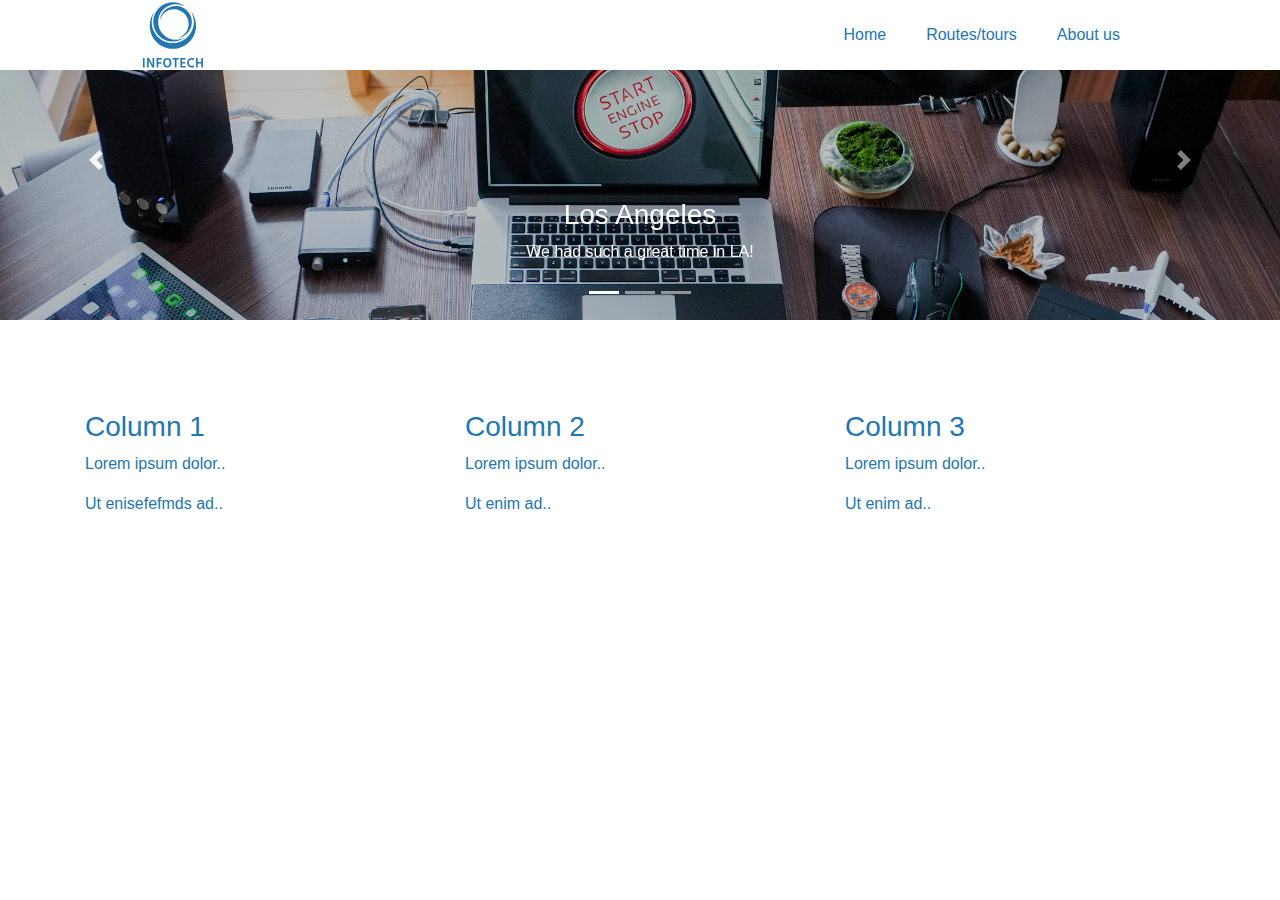
==== index.html @ 4b08c137 "first commit" ====
<!DOCTYPE html>
    <html lang="no">
        <head>
                <title>Hjem</title>
                <meta charset="utf-8">
                <meta name="viewport" content="width=device-width, initial-scale=1">
                <link rel="stylesheet" href="https://maxcdn.bootstrapcdn.com/bootstrap/4.0.0-beta.2/css/bootstrap.min.css">
                <script src="https://ajax.googleapis.com/ajax/libs/jquery/3.2.1/jquery.min.js"></script>
                <script src="https://cdnjs.cloudflare.com/ajax/libs/popper.js/1.12.6/umd/popper.min.js"></script>
                <script src="https://maxcdn.bootstrapcdn.com/bootstrap/4.0.0-beta.2/js/bootstrap.min.js"></script>
                <link rel="stylesheet" type="text/css" href="style/stylesheet.css"/>
        </head>
        <body>
        <section class="navigation">
          <div class="nav-container">
            <div class="brand">     
              <a href="#"><img src="image/graphics/MainLogo.svg" height="70" style="position:relative; left:-20px;" alt="Infotech logo"></a>
            </div>
            <nav>
              <div class="nav-mobile">
                <a id="nav-toggle" href="#!"><span></span></a>
              </div>
              <ul class="nav-list" >
                <li>
                  <a href="#.html">Home</a>
                </li>
                <li>
                  <a href="#.html">Routes/tours</a>
                    </li>
                <li>
                  <a href=#.html>About us</a>
                </li>
              </ul>
            </nav>
          </div>
        </section>
         <!-- SLIDESHOW STARTS HERE!! -->
                 <div id="demo" class="carousel slide" data-ride="carousel">

  <!-- Indicators -->
  <ul class="carousel-indicators">
    <li data-target="#demo" data-slide-to="0" class="active"></li>
    <li data-target="#demo" data-slide-to="1"></li>
    <li data-target="#demo" data-slide-to="2"></li>
  </ul>
  
  <!-- The slideshow -->
  <div class="carousel-inner">
    <div class="carousel-item active">
      <img src="image/picture/bannerPictureOne16to4_Black25%25.jpg" alt="Los Angeles">
  <div class="carousel-caption">
    <h3>Los Angeles</h3>
    <p>We had such a great time in LA!</p>
  </div>
    </div>
    <div class="carousel-item">
      <img src="image/picture/bannerPictureOne16to4_Black50%25.jpg" alt="Chicago">
  <div class="carousel-caption">
    <h3>Los Angeles</h3>
    <p>We had such a great time in LA!</p>
  </div>
    </div>
    <div class="carousel-item">
      <img src="image/picture/bannerPictureOne16to4_Blue50%25.jpg" alt="New York">
  <div class="carousel-caption">
    <h3>Los Angeles</h3>
    <p>We had such a great time in LA!</p>
  </div>
    </div>
  </div>
  
  <!-- Left and right controls -->
  <a class="carousel-control-prev" href="#demo" data-slide="prev">
    <span class="carousel-control-prev-icon"></span>
  </a>
  <a class="carousel-control-next" href="#demo" data-slide="next">
    <span class="carousel-control-next-icon"></span>
  </a>
</div>   
<!-- SLIDESHOW STOPS HERE!!! --> 
<div class="container" style="top:90px; position: relative;">
  <div class="row">
    <div class="col-xl-4 col-sm-6">
      <h3>Column 1</h3>
      <p>Lorem ipsum dolor..</p>
      <p>Ut enisefefmds ad..</p>
    </div>
    <div class="col-xl-4 col-sm-6">
      <h3>Column 2</h3>
      <p>Lorem ipsum dolor..</p>
      <p>Ut enim ad..</p>
    </div>    
    <div class="col-xl-4 col-sm-6">
      <h3>Column 3</h3> 
      <p>Lorem ipsum dolor..</p>
      <p>Ut enim ad..</p>
    </div>
  </div>
</div>
        
              <script>
              (function($) {
          $(function() {
            $('nav ul li > a:not(:only-child)').click(function(e) {
              $(this).siblings('.nav-dropdown').toggle();
              $('.nav-dropdown').not($(this).siblings()).hide();
              e.stopPropagation();
            });
            $('html').click(function() {
              $('.nav-dropdown').hide();
            });
          });
          document.querySelector('#nav-toggle').addEventListener('click', function() {
            this.classList.toggle('active');
          });
          $('#nav-toggle').click(function() {
            $('nav ul').toggle();
          });
              })(jQuery); </script>
              <script>
        //From this point and below is the automatic image slider
        function plusSlides(n) {
  showSlides(slideIndex += n);
}

function currentSlide(n) {
  showSlides(slideIndex = n);
}

var slideIndex = 0;
showSlides();

function showSlides() {
    var i;
    var slides = document.getElementsByClassName("mySlides");
    var dots = document.getElementsByClassName("dot");
    for (i = 0; i < slides.length; i++) {
       slides[i].style.display = "none";  
    }
    slideIndex++;
    if (slideIndex > slides.length) {slideIndex = 1}    
    for (i = 0; i < dots.length; i++) {
        dots[i].className = dots[i].className.replace(" active", "");
    }
    slides[slideIndex-1].style.display = "block";  
    dots[slideIndex-1].className += " active";
    setTimeout(showSlides, 10000); // Change image every 2 seconds
}
                  
                  
      </script>
        </body>
    </html>
---- style/stylesheet.css ----
*{
    margin: 0;
    border: 0;
    padding: 0;
}

  /* Make the image fully responsive */
  .carousel-inner img {
      width: 100%;
      height: 100%;
  }
body{
    color: #2276B2;
}
text-center{
    background-color: #FFF;
}
.navigation {
  height: 90    px;
  background: #FFFFFF;
  z-index: 1;
  position: fixed;
  width: 100%;
margin: 0;
}

.brand {
  position: relative;
  padding-left: 20px;
  float: left;
  text-transform: uppercase;
  font-size: 1.4em;
    margin: 0;
}
.brand a,
.brand a:visited {
  color: #2276B2;
  text-decoration: none;
}

.nav-container {
  max-width: 1000px;
  margin: 0 auto;
}

nav {
  float: right;
}
nav ul {
  list-style: none;
  margin: 0;
  padding: 0;
}
nav ul li {
  float: left;
  position: relative;
}
nav ul li a,
nav ul li a:visited {
  display: block;
  padding: 0 20px;
  line-height: 70px;
  background: #ffffff;
  color: #2276B2;
  text-decoration: none;
}
nav ul li a:hover,
nav ul li a:visited:hover {
  background: #ffffff;
  color: #1a1a1a;
}
nav ul li a:not(:only-child):after,
nav ul li a:visited:not(:only-child):after {
  padding-left: 4px;
  content: ' ▾';
}
nav ul li ul li {
  min-width: 190px;
}
nav ul li ul li a {
  padding: 15px;
  line-height: 20px;
}

.nav-dropdown {
  position: absolute;
  display: none;
  z-index: 1;
  box-shadow: 0 3px 12px rgba(0, 0, 0, 0.15);
}



.nav-dropdown-text {
    padding-top: 15px;
    height: 15px;
}

/* Mobile navigation */
.nav-mobile {
  display: none;
  position: absolute;
  top: 0;
  right: 0;
  background: transparent: ;
  height: 71px;
  width: 71px;
}

.banner{
    max-width: 100%;
    height: auto;
    margin: 0;
    padding: 0;
}

@media only screen and (max-width: 801px) {
  .nav-mobile {
    display: block;
  }

  nav {
    width: 100%;
    margin-top: -8px;
  }
  nav ul {
    display: none;
  }
  nav ul li {
    float: none;
  }
  nav ul li a {
    padding:10px;
    line-height: 2em;
  }
  nav ul li ul li a {
    padding-left: 50px;
  }
    
  .nav-dropdown {
    position: static;
  }

    .navigation{
        font-size: 4em;
    }  
    
    .nav-dropdown-text {
    padding-top: 30px;
    height: 30px;
}
    
    .banner{
        width:200% !important;
        overflow: hidden;
    }
    
    
    .feedImg img{
        width: 90% !important;
        margin: 50px 5% 0px 5%;
}
    
    .brand{
        font-size: 0.7em;
    }
    
    .Window{
        width: 90%;
        margin: 5px 5%
    }
    
    .tabell{
        left:0;
    }
    
    .feedImg h2, .feedImg p{
        width: 70%;
    }
    
    .fifty{
    width: 70%;
}
    .rightFooter{
        float: left;
    }
    
    .rightFooter{
        margin-left: 12.5%;
    }
    
    .ccontainerFooter{
        height: 750px;
    }
    
    .banner h1{
    font-size: 3em;
    width: 100%;
    color: #262626;
    margin: 0;
    }
    ul li a{
        font-size: 0.5em;
    }
    
    .about{
        
    font-size: 0.5em;
    }
    
}

@media screen and (min-width: 801px) {
  .nav-list {
    display: block !important;
  }
 
}#nav-toggle {
  position: absolute;
  left: 18px;
  top: 22px;
  cursor: pointer;
  padding: 10px 35px 16px 0px;
}
#nav-toggle span,
#nav-toggle span:before,
#nav-toggle span:after {
  cursor: pointer;
  border-radius: 1px;
  height: 5px;
  width: 35px;
  background: #2276B2;
  position: absolute;
  display: block;
  content: '';
  transition: all 300ms ease-in-out;
}
#nav-toggle span:before {
  top: -10px;
}
#nav-toggle span:after {
  bottom: -10px;
}
#nav-toggle.active span {
  background-color: transparent;
}
#nav-toggle.active span:before, #nav-toggle.active span:after {
  top: 0;
}
#nav-toggle.active span:before {
  transform: rotate(45deg);
}
#nav-toggle.active span:after {
  transform: rotate(-45deg);
}
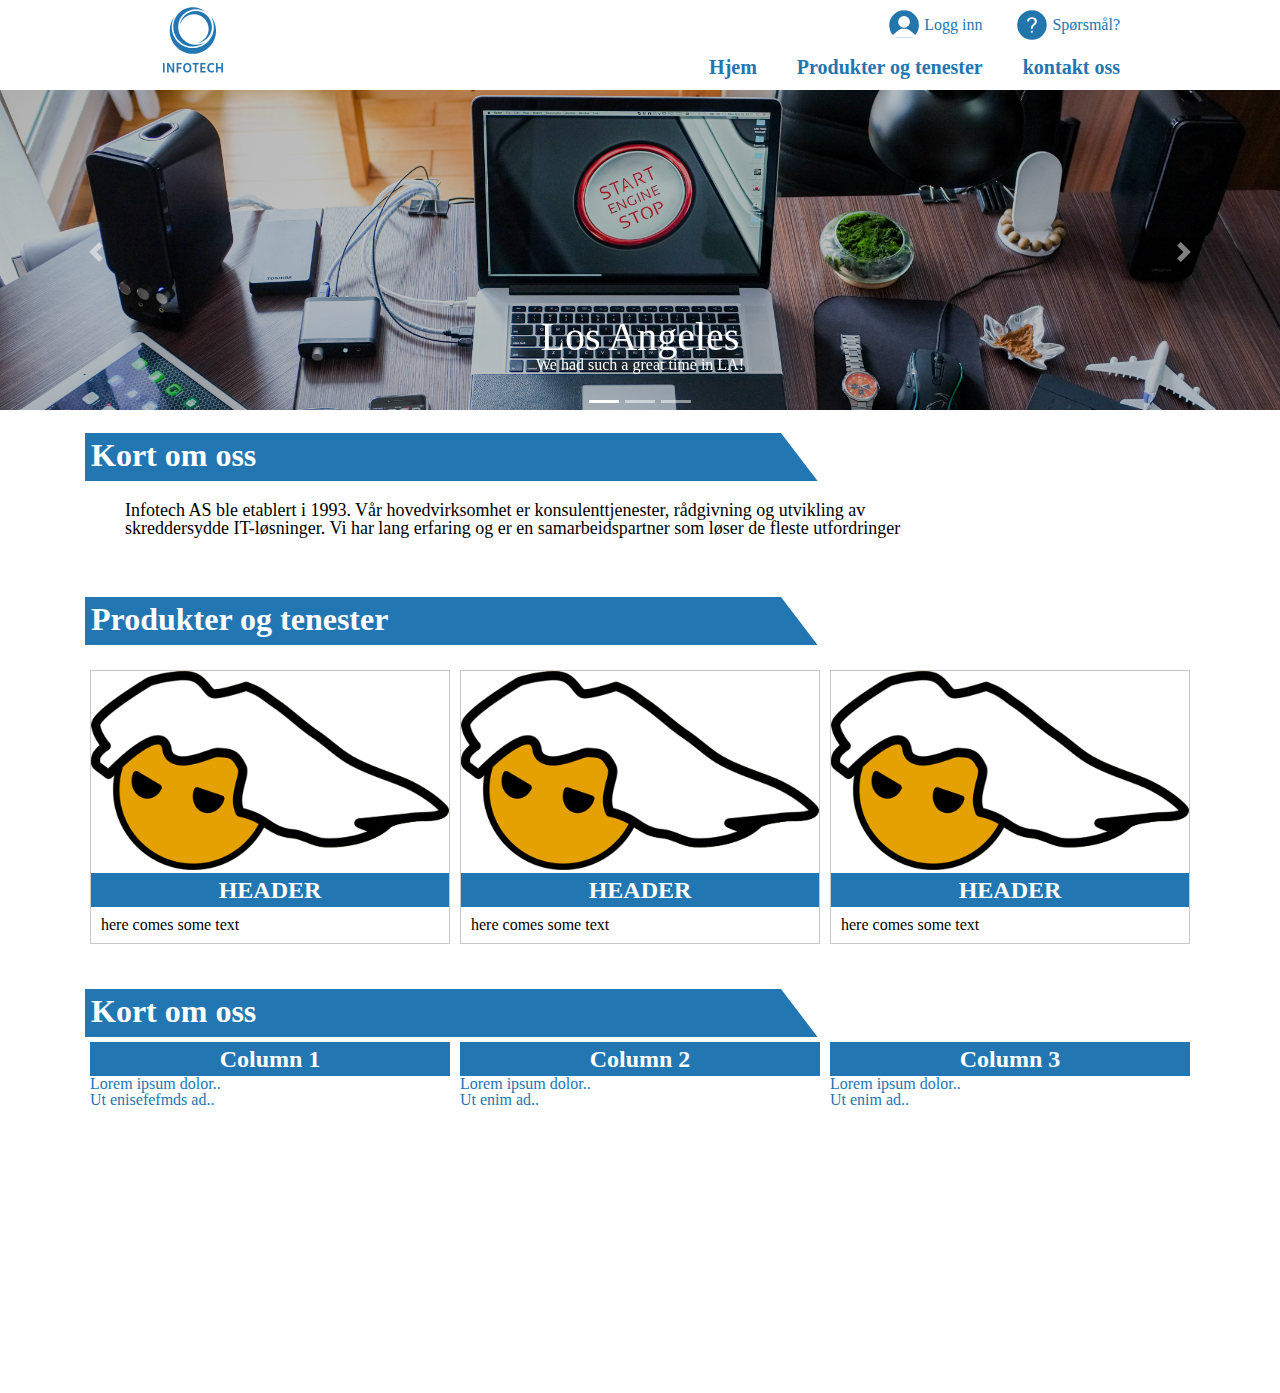
==== commit 59cabe66: "commit 29.11.2017, black color, added grid, new logo, new everything" ====
--- a/index.html
+++ b/index.html
@@ -1,153 +1,194 @@
 <!DOCTYPE html>
     <html lang="no">
         <head>
-                <title>Hjem</title>
-                <meta charset="utf-8">
-                <meta name="viewport" content="width=device-width, initial-scale=1">
-                <link rel="stylesheet" href="https://maxcdn.bootstrapcdn.com/bootstrap/4.0.0-beta.2/css/bootstrap.min.css">
-                <script src="https://ajax.googleapis.com/ajax/libs/jquery/3.2.1/jquery.min.js"></script>
-                <script src="https://cdnjs.cloudflare.com/ajax/libs/popper.js/1.12.6/umd/popper.min.js"></script>
-                <script src="https://maxcdn.bootstrapcdn.com/bootstrap/4.0.0-beta.2/js/bootstrap.min.js"></script>
-                <link rel="stylesheet" type="text/css" href="style/stylesheet.css"/>
+            <title>Hjem</title>
+            <meta charset="utf-8">
+            <meta name="viewport" content="width=device-width, initial-scale=1">
+            <link rel="stylesheet" href="https://maxcdn.bootstrapcdn.com/bootstrap/4.0.0-beta.2/css/bootstrap.min.css">
+            <script src="https://ajax.googleapis.com/ajax/libs/jquery/3.2.1/jquery.min.js"></script>
+            <script src="https://cdnjs.cloudflare.com/ajax/libs/popper.js/1.12.6/umd/popper.min.js"></script>
+            <script src="https://maxcdn.bootstrapcdn.com/bootstrap/4.0.0-beta.2/js/bootstrap.min.js"></script>
+            <link rel="stylesheet" type="text/css" href="style/stylesheet.css"/>
         </head>
         <body>
-        <section class="navigation">
-          <div class="nav-container">
-            <div class="brand">     
-              <a href="#"><img src="image/graphics/MainLogo.svg" height="70" style="position:relative; left:-20px;" alt="Infotech logo"></a>
+            <section class="navigation">
+                <div class="nav-container">
+                    <div class="brand">     
+                        <a href="#"><img src="image/graphics/MainLogo.svg" height="70" style="position:relative; left:-20px;" alt="Infotech logo"></a>
+                    </div>
+                    <nav>
+                        <div class="nav-mobile">
+                            <a id="nav-toggle" href="#!"><span></span></a>
+                        </div>
+                        <ul class="nav-list" >
+                            <li>
+                                <a href="#.html"class="liIconBottom">Hjem</a>
+                            </li>
+                            <li>
+                                <a href="#.html"class="liIconBottom">Produkter og tenester</a>
+                            </li>
+                            <li>
+                                <a href="#.html"class="liIconBottom">kontakt oss</a>
+                            </li>
+                        </ul>
+                        <ul class="nav-list" >
+                            <li class="liIconTop">
+                                <a href="#.html"><img src="image/graphics/questionmarkIcon.svg" height="30" class="iconTop">Spørsmål?</a>
+                            </li>
+                            <li class="liIconTop">
+                                <a href="#.html"><img src="image/graphics/loginnIcon.svg" height="30" class="iconTop">Logg inn</a>
+                            </li>
+                        </ul>
+                    </nav>
+                </div>
+            </section>
+            <div class="whiteSpace"></div>
+            <!-- SLIDESHOW STARTS HERE!! -->
+            <div id="slides" class="carousel slide" data-ride="carousel">
+            <!-- Indicators -->
+                <ul class="carousel-indicators">
+                    <li data-target="#slides" data-slide-to="0" class="active"></li>
+                    <li data-target="#slides" data-slide-to="1"></li>
+                    <li data-target="#slides" data-slide-to="2"></li>
+                </ul>
+            <!-- The slideshow -->
+                <div class="carousel-inner">
+                    <div class="carousel-item active">
+                        <img src="image/picture/bannerPictureOne16to4_Black25%25.jpg" alt="Los Angeles">
+                        <div class="carousel-caption">
+                            <h1>Los Angeles</h1>
+                            <p>We had such a great time in LA!</p>
+                        </div>
+                    </div>
+                    <div class="carousel-item">
+                        <img src="image/picture/bannerPictureOne16to4_Black50%25.jpg" alt="Chicago">
+                        <div class="carousel-caption">
+                            <h1>Los Angeles</h1>
+                            <p>We had such a great time in LA!</p>
+                        </div>
+                    </div>
+                    <div class="carousel-item">
+                        <img src="image/picture/bannerPictureOne16to4_Blue50%25.jpg" alt="New York">
+                        <div class="carousel-caption">
+                            <h1>Los Angeles</h1>
+                            <p>We had such a great time in LA!</p>
+                        </div>
+                    </div>
+                </div>
+                <!-- Left and right controls -->
+                <a class="carousel-control-prev" href="#slides" data-slide="prev">
+                    <span class="carousel-control-prev-icon"></span>
+                </a>
+                <a class="carousel-control-next" href="#slides" data-slide="next">
+                    <span class="carousel-control-next-icon"></span>
+                </a>
+            </div>   
+            <!-- SLIDESHOW STOPS HERE!!! --> 
+            <div class="container">
+                <div class="headerLine">
+                    <h2>Kort om oss</h2>
+                </div>
+                <p class="about">Infotech AS ble etablert i 1993. Vår hovedvirksomhet er konsulenttjenester, rådgivning og utvikling av skreddersydde IT-løsninger. Vi har lang erfaring og er en samarbeidspartner som løser de fleste utfordringer</p>
+                <div class="headerLine">
+                    <h2>Produkter og tenester</h2>
+                </div>
+                <div class="row rowProdMainPage">
+                    <div class="col-xl-4 col-sm-6">
+                        <div class="col-sm-12 prodMainPage">
+                            <img class="productImgMainPage" src="image/graphics/PCMR%20VINYL%20MAYBE.png">
+                            <h3>HEADER</h3>
+                            <p class="productPMainPage">here comes some text</p>
+                        </div>
+                    </div>
+                    <div class="col-xl-4 col-sm-6 ">
+                        <div class="col-sm-12 prodMainPage">
+                            <img class="productImgMainPage" src="image/graphics/PCMR%20VINYL%20MAYBE.png">
+                            <h3>HEADER</h3>
+                            <p class="productPMainPage">here comes some text</p>
+                        </div>
+                    </div>
+                    <div class="col-xl-4 col-sm-6 ">
+                        <div class="col-sm-12 prodMainPage">
+                            <img class="productImgMainPage" src="image/graphics/PCMR%20VINYL%20MAYBE.png">
+                            <h3>HEADER</h3>
+                            <p class="productPMainPage">here comes some text</p>
+                        </div>
+                    </div>
+                </div>
+                <div class="headerLine">
+                    <h2>Kort om oss</h2>
+                </div>
+                <div class="row">
+                    <div class="col-xl-4 col-sm-6" style="position: relative; float: right">
+                        <h3>Column 1</h3>
+                        <p>Lorem ipsum dolor..</p>
+                        <p>Ut enisefefmds ad..</p>
+                    </div>
+                    <div class="col-xl-4 col-sm-6" style="position: relative; float: left;">
+                        <h3>Column 2</h3>
+                        <p>Lorem ipsum dolor..</p>
+                        <p>Ut enim ad..</p>
+                    </div>    
+                    <div class="col-xl-4 col-sm-6" style="position: relative; float: right;">
+                        <h3>Column 3</h3> 
+                        <p>Lorem ipsum dolor..</p>
+                        <p>Ut enim ad..</p>
+                    </div>
+                </div>
             </div>
-            <nav>
-              <div class="nav-mobile">
-                <a id="nav-toggle" href="#!"><span></span></a>
-              </div>
-              <ul class="nav-list" >
-                <li>
-                  <a href="#.html">Home</a>
-                </li>
-                <li>
-                  <a href="#.html">Routes/tours</a>
-                    </li>
-                <li>
-                  <a href=#.html>About us</a>
-                </li>
-              </ul>
-            </nav>
-          </div>
-        </section>
-         <!-- SLIDESHOW STARTS HERE!! -->
-                 <div id="demo" class="carousel slide" data-ride="carousel">
+            <div class="whiteSpace" style="height: 300px;"></div>
+            <script>
+                          (function($) {
+                      $(function() {
+                        $('nav ul li > a:not(:only-child)').click(function(e) {
+                          $(this).siblings('.nav-dropdown').toggle();
+                          $('.nav-dropdown').not($(this).siblings()).hide();
+                          e.stopPropagation();
+                        });
+                        $('html').click(function() {
+                          $('.nav-dropdown').hide();
+                        });
+                      });
+                      document.querySelector('#nav-toggle').addEventListener('click', function() {
+                        this.classList.toggle('active');
+                      });
+                      $('#nav-toggle').click(function() {
+                        $('nav ul').toggle();
+                      });
+                          })(jQuery); </script>
+                          <script>
+                    //From this point and below is the automatic image slider
+                    function plusSlides(n) {
+              showSlides(slideIndex += n);
+            }
 
-  <!-- Indicators -->
-  <ul class="carousel-indicators">
-    <li data-target="#demo" data-slide-to="0" class="active"></li>
-    <li data-target="#demo" data-slide-to="1"></li>
-    <li data-target="#demo" data-slide-to="2"></li>
-  </ul>
-  
-  <!-- The slideshow -->
-  <div class="carousel-inner">
-    <div class="carousel-item active">
-      <img src="image/picture/bannerPictureOne16to4_Black25%25.jpg" alt="Los Angeles">
-  <div class="carousel-caption">
-    <h3>Los Angeles</h3>
-    <p>We had such a great time in LA!</p>
-  </div>
-    </div>
-    <div class="carousel-item">
-      <img src="image/picture/bannerPictureOne16to4_Black50%25.jpg" alt="Chicago">
-  <div class="carousel-caption">
-    <h3>Los Angeles</h3>
-    <p>We had such a great time in LA!</p>
-  </div>
-    </div>
-    <div class="carousel-item">
-      <img src="image/picture/bannerPictureOne16to4_Blue50%25.jpg" alt="New York">
-  <div class="carousel-caption">
-    <h3>Los Angeles</h3>
-    <p>We had such a great time in LA!</p>
-  </div>
-    </div>
-  </div>
-  
-  <!-- Left and right controls -->
-  <a class="carousel-control-prev" href="#demo" data-slide="prev">
-    <span class="carousel-control-prev-icon"></span>
-  </a>
-  <a class="carousel-control-next" href="#demo" data-slide="next">
-    <span class="carousel-control-next-icon"></span>
-  </a>
-</div>   
-<!-- SLIDESHOW STOPS HERE!!! --> 
-<div class="container" style="top:90px; position: relative;">
-  <div class="row">
-    <div class="col-xl-4 col-sm-6">
-      <h3>Column 1</h3>
-      <p>Lorem ipsum dolor..</p>
-      <p>Ut enisefefmds ad..</p>
-    </div>
-    <div class="col-xl-4 col-sm-6">
-      <h3>Column 2</h3>
-      <p>Lorem ipsum dolor..</p>
-      <p>Ut enim ad..</p>
-    </div>    
-    <div class="col-xl-4 col-sm-6">
-      <h3>Column 3</h3> 
-      <p>Lorem ipsum dolor..</p>
-      <p>Ut enim ad..</p>
-    </div>
-  </div>
-</div>
-        
-              <script>
-              (function($) {
-          $(function() {
-            $('nav ul li > a:not(:only-child)').click(function(e) {
-              $(this).siblings('.nav-dropdown').toggle();
-              $('.nav-dropdown').not($(this).siblings()).hide();
-              e.stopPropagation();
-            });
-            $('html').click(function() {
-              $('.nav-dropdown').hide();
-            });
-          });
-          document.querySelector('#nav-toggle').addEventListener('click', function() {
-            this.classList.toggle('active');
-          });
-          $('#nav-toggle').click(function() {
-            $('nav ul').toggle();
-          });
-              })(jQuery); </script>
-              <script>
-        //From this point and below is the automatic image slider
-        function plusSlides(n) {
-  showSlides(slideIndex += n);
-}
+            function currentSlide(n) {
+              showSlides(slideIndex = n);
+            }
 
-function currentSlide(n) {
-  showSlides(slideIndex = n);
-}
+            var slideIndex = 0;
+            showSlides();
 
-var slideIndex = 0;
-showSlides();
+            function showSlides() {
+                var i;
+                var slides = document.getElementsByClassName("mySlides");
+                var dots = document.getElementsByClassName("dot");
+                for (i = 0; i < slides.length; i++) {
+                   slides[i].style.display = "none";  
+                }
+                slideIndex++;
+                if (slideIndex > slides.length) {slideIndex = 1}    
+                for (i = 0; i < dots.length; i++) {
+                    dots[i].className = dots[i].className.replace(" active", "");
+                }
+                slides[slideIndex-1].style.display = "block";  
+                dots[slideIndex-1].className += " active";
+                setTimeout(showSlides, 10000); // Change image every 2 seconds
+            }
 
-function showSlides() {
-    var i;
-    var slides = document.getElementsByClassName("mySlides");
-    var dots = document.getElementsByClassName("dot");
-    for (i = 0; i < slides.length; i++) {
-       slides[i].style.display = "none";  
-    }
-    slideIndex++;
-    if (slideIndex > slides.length) {slideIndex = 1}    
-    for (i = 0; i < dots.length; i++) {
-        dots[i].className = dots[i].className.replace(" active", "");
-    }
-    slides[slideIndex-1].style.display = "block";  
-    dots[slideIndex-1].className += " active";
-    setTimeout(showSlides, 10000); // Change image every 2 seconds
-}
-                  
-                  
-      </script>
+
+
+
+            </script>
         </body>
-    </html>+</html>--- a/style/stylesheet.css
+++ b/style/stylesheet.css
@@ -1,9 +1,127 @@
-*{
+html, body, div, span, applet, object, iframe,
+h1, h2, h3, h4, h5, h6, p, blockquote, pre,
+a, abbr, acronym, address, big, cite, code,
+del, dfn, em, img, ins, kbd, q, s, samp,
+small, strike, strong, sub, sup, tt, var,
+b, u, i, center,
+dl, dt, dd, ol, ul, li,
+fieldset, form, label, legend,
+table, caption, tbody, tfoot, thead, tr, th, td,
+article, aside, canvas, details, embed, 
+figure, figcaption, footer, header, hgroup, 
+menu, nav, output, ruby, section, summary,
+time, mark, audio, video {
+	margin: 0;
+	padding: 0;
+	border: 0;
+	font-size: 100%;
+	font: inherit;
+	vertical-align: baseline;
+}
+/* HTML5 display-role reset for older browsers */
+article, aside, details, figcaption, figure, 
+footer, header, hgroup, menu, nav, section {
+	display: block;
+}
+body {
+	line-height: 1;
+}
+ol, ul {
+	list-style: none;
+}
+blockquote, q {
+	quotes: none;
+}
+blockquote:before, blockquote:after,
+q:before, q:after {
+	content: '';
+	content: none;
+}
+table {
+	border-collapse: collapse;
+	border-spacing: 0;
+}
+  html {
+  box-sizing: border-box;
+}
+body{
+    font-family: Century gothic;
+}
+
+.col-xl-4{
+    padding: 5px;
+}
+
+.row{
     margin: 0;
-    border: 0;
-    padding: 0;
-}
-
+}
+
+.productImgMainPage{
+    width: 100%;
+}
+
+.container{
+    position: relative;
+    top:20px;
+}
+
+p.about{
+    margin: 20px 0px 60px 40px;
+    color:#000000;
+    width: 800px;
+    font-size: 18px;
+}
+
+p.productPMainPage{
+    margin: 10px;
+    color:#000000;
+}
+
+h1{
+    font-size: 40px;
+}
+h2{
+    position: relative;
+    font-size: 32px;
+    font-weight: bold;
+    padding: 6px;
+}
+h3{
+    position: relative;
+    font-size: 24px;
+    font-weight: bold;
+    text-align: center;
+    background-color: #2276B2;
+    display: block;
+    padding: 5px;
+    color:#FFFFFF;
+}
+
+.left{
+    float: left;
+}
+
+.right{
+    float: right;
+}
+
+.iconTop{
+    position: relative;
+    top:10px;
+    left:-5px;
+}
+
+.liIconTop{
+    float:right;
+    position: relative;
+    top: -45px;
+}
+.liIconBottom{
+    position: relative;
+    top: 45px;
+    font-weight: bold;
+    font-size: 20px;
+}
   /* Make the image fully responsive */
   .carousel-inner img {
       width: 100%;
@@ -16,7 +134,7 @@
     background-color: #FFF;
 }
 .navigation {
-  height: 90    px;
+  height: 90px;
   background: #FFFFFF;
   z-index: 1;
   position: fixed;
@@ -26,7 +144,8 @@
 
 .brand {
   position: relative;
-  padding-left: 20px;
+  padding-left: 40px;
+    padding-top: 5px;
   float: left;
   text-transform: uppercase;
   font-size: 1.4em;
@@ -59,7 +178,7 @@
 nav ul li a:visited {
   display: block;
   padding: 0 20px;
-  line-height: 70px;
+  line-height: 45px;
   background: #ffffff;
   color: #2276B2;
   text-decoration: none;
@@ -114,7 +233,30 @@
     padding: 0;
 }
 
-@media only screen and (max-width: 801px) {
+
+.whiteSpace{ 
+    height: 90px;
+}
+
+.headerLine {
+  max-width: 66%;
+  height: 48px;
+  color:#FFFFFF;
+  background: #2276B2;
+  -webkit-clip-path: polygon(0% 0%, 95% 0%, 100% 100%, 0% 100%);
+  clip-path: polygon(0% 0%, 95% 0%, 100% 100%, 0% 100%);
+}
+
+.prodMainPage{
+    border: solid 0.125px #C7C7C7;
+    padding: 0;
+}
+
+.rowProdMainPage{
+    margin: 20px 0 40px 0;
+}
+
+@media only screen and (max-width: 769px) {
   .nav-mobile {
     display: block;
   }
@@ -150,55 +292,7 @@
     height: 30px;
 }
     
-    .banner{
-        width:200% !important;
-        overflow: hidden;
-    }
-    
-    
-    .feedImg img{
-        width: 90% !important;
-        margin: 50px 5% 0px 5%;
-}
-    
-    .brand{
-        font-size: 0.7em;
-    }
-    
-    .Window{
-        width: 90%;
-        margin: 5px 5%
-    }
-    
-    .tabell{
-        left:0;
-    }
-    
-    .feedImg h2, .feedImg p{
-        width: 70%;
-    }
-    
-    .fifty{
-    width: 70%;
-}
-    .rightFooter{
-        float: left;
-    }
-    
-    .rightFooter{
-        margin-left: 12.5%;
-    }
-    
-    .ccontainerFooter{
-        height: 750px;
-    }
-    
-    .banner h1{
-    font-size: 3em;
-    width: 100%;
-    color: #262626;
-    margin: 0;
-    }
+    
     ul li a{
         font-size: 0.5em;
     }
@@ -208,27 +302,41 @@
     font-size: 0.5em;
     }
     
-}
-
-@media screen and (min-width: 801px) {
+    .navigation{
+        height: 70px;
+    }
+
+.liIconTop{
+    float:none;
+    position: relative;
+    top:0;
+}
+.liIconBottom{
+    position: relative;
+    top: 0;
+}
+}
+
+@media screen and (min-width: 769px) {
   .nav-list {
     display: block !important;
   }
  
-}#nav-toggle {
+}
+#nav-toggle {
   position: absolute;
-  left: 18px;
-  top: 22px;
+  left: 0px;
+  top: 20px;
   cursor: pointer;
-  padding: 10px 35px 16px 0px;
+  padding: 20px 35px 26px 0px;
 }
 #nav-toggle span,
 #nav-toggle span:before,
 #nav-toggle span:after {
   cursor: pointer;
   border-radius: 1px;
-  height: 5px;
-  width: 35px;
+  height: 9px;
+  width: 50px;
   background: #2276B2;
   position: absolute;
   display: block;
@@ -236,10 +344,10 @@
   transition: all 300ms ease-in-out;
 }
 #nav-toggle span:before {
-  top: -10px;
+  top: -15px;
 }
 #nav-toggle span:after {
-  bottom: -10px;
+  bottom: -15px;
 }
 #nav-toggle.active span {
   background-color: transparent;
@@ -252,4 +360,4 @@
 }
 #nav-toggle.active span:after {
   transform: rotate(-45deg);
-}
+}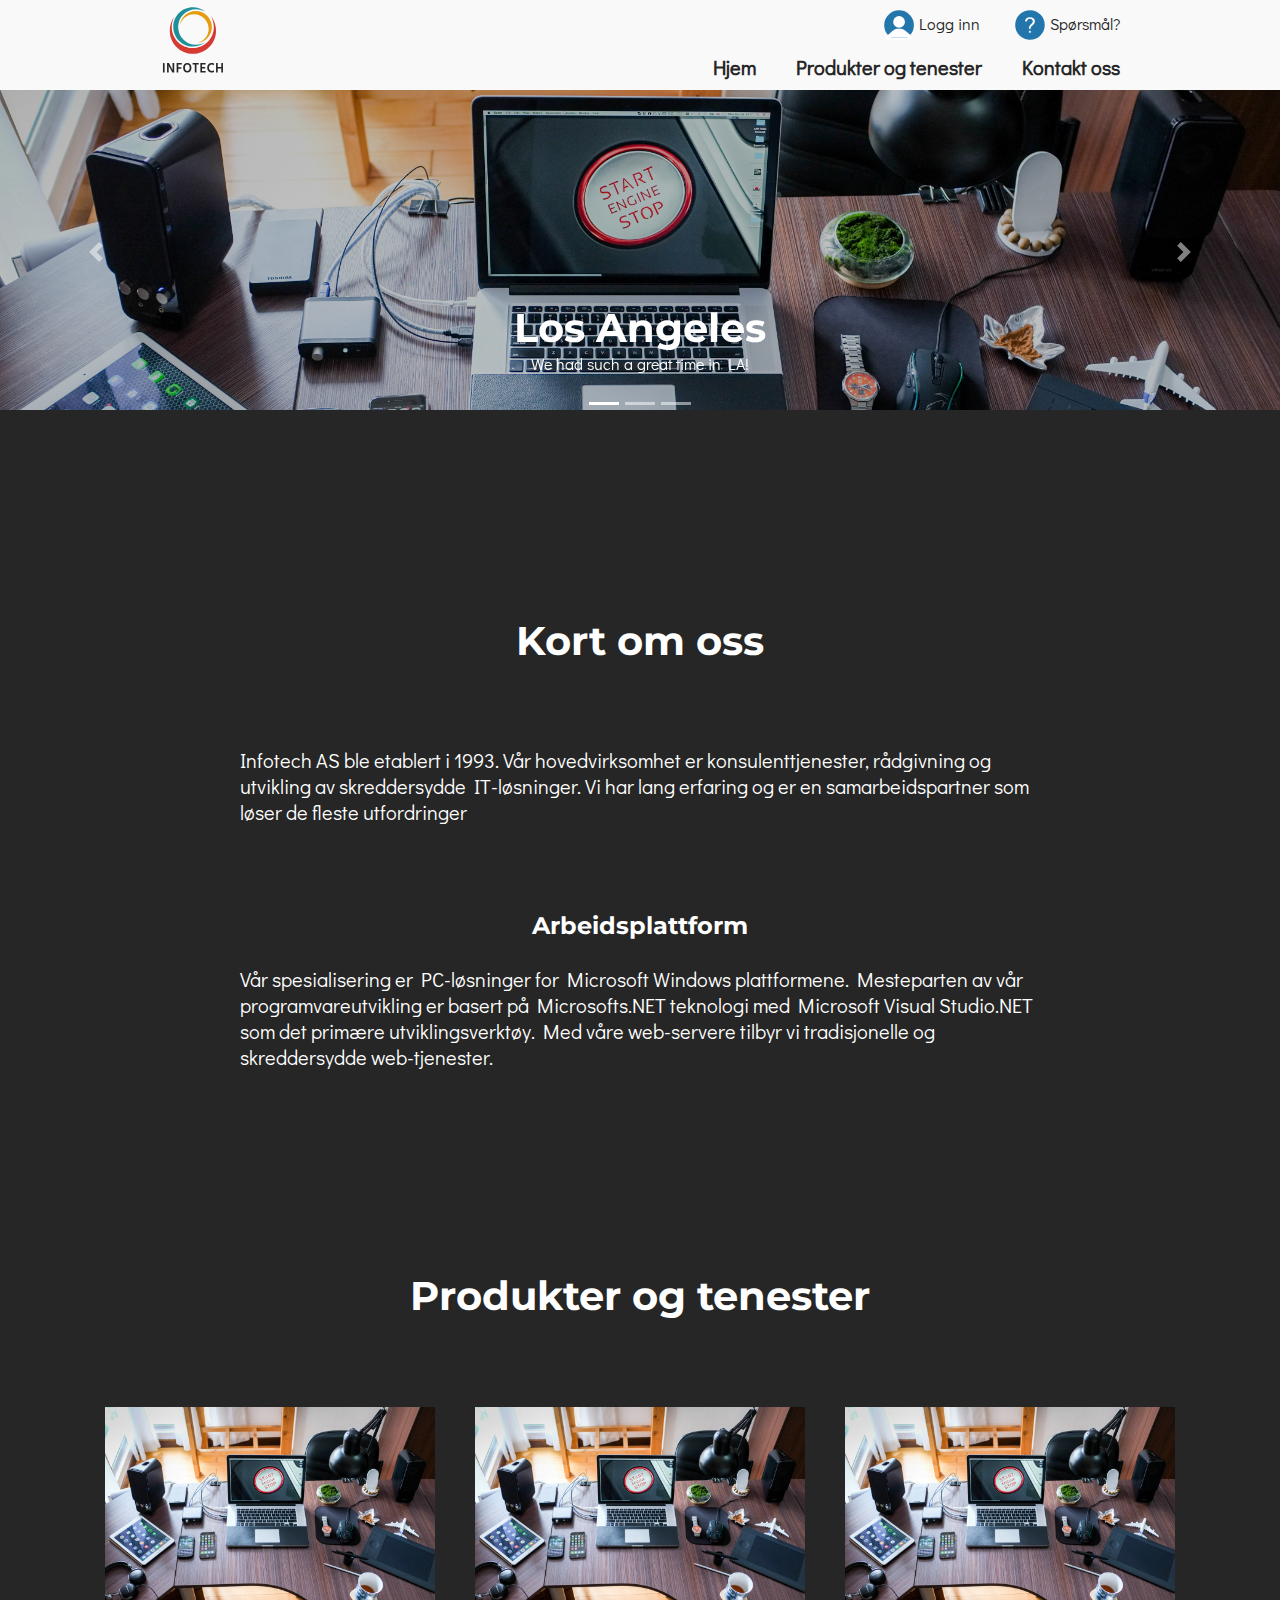
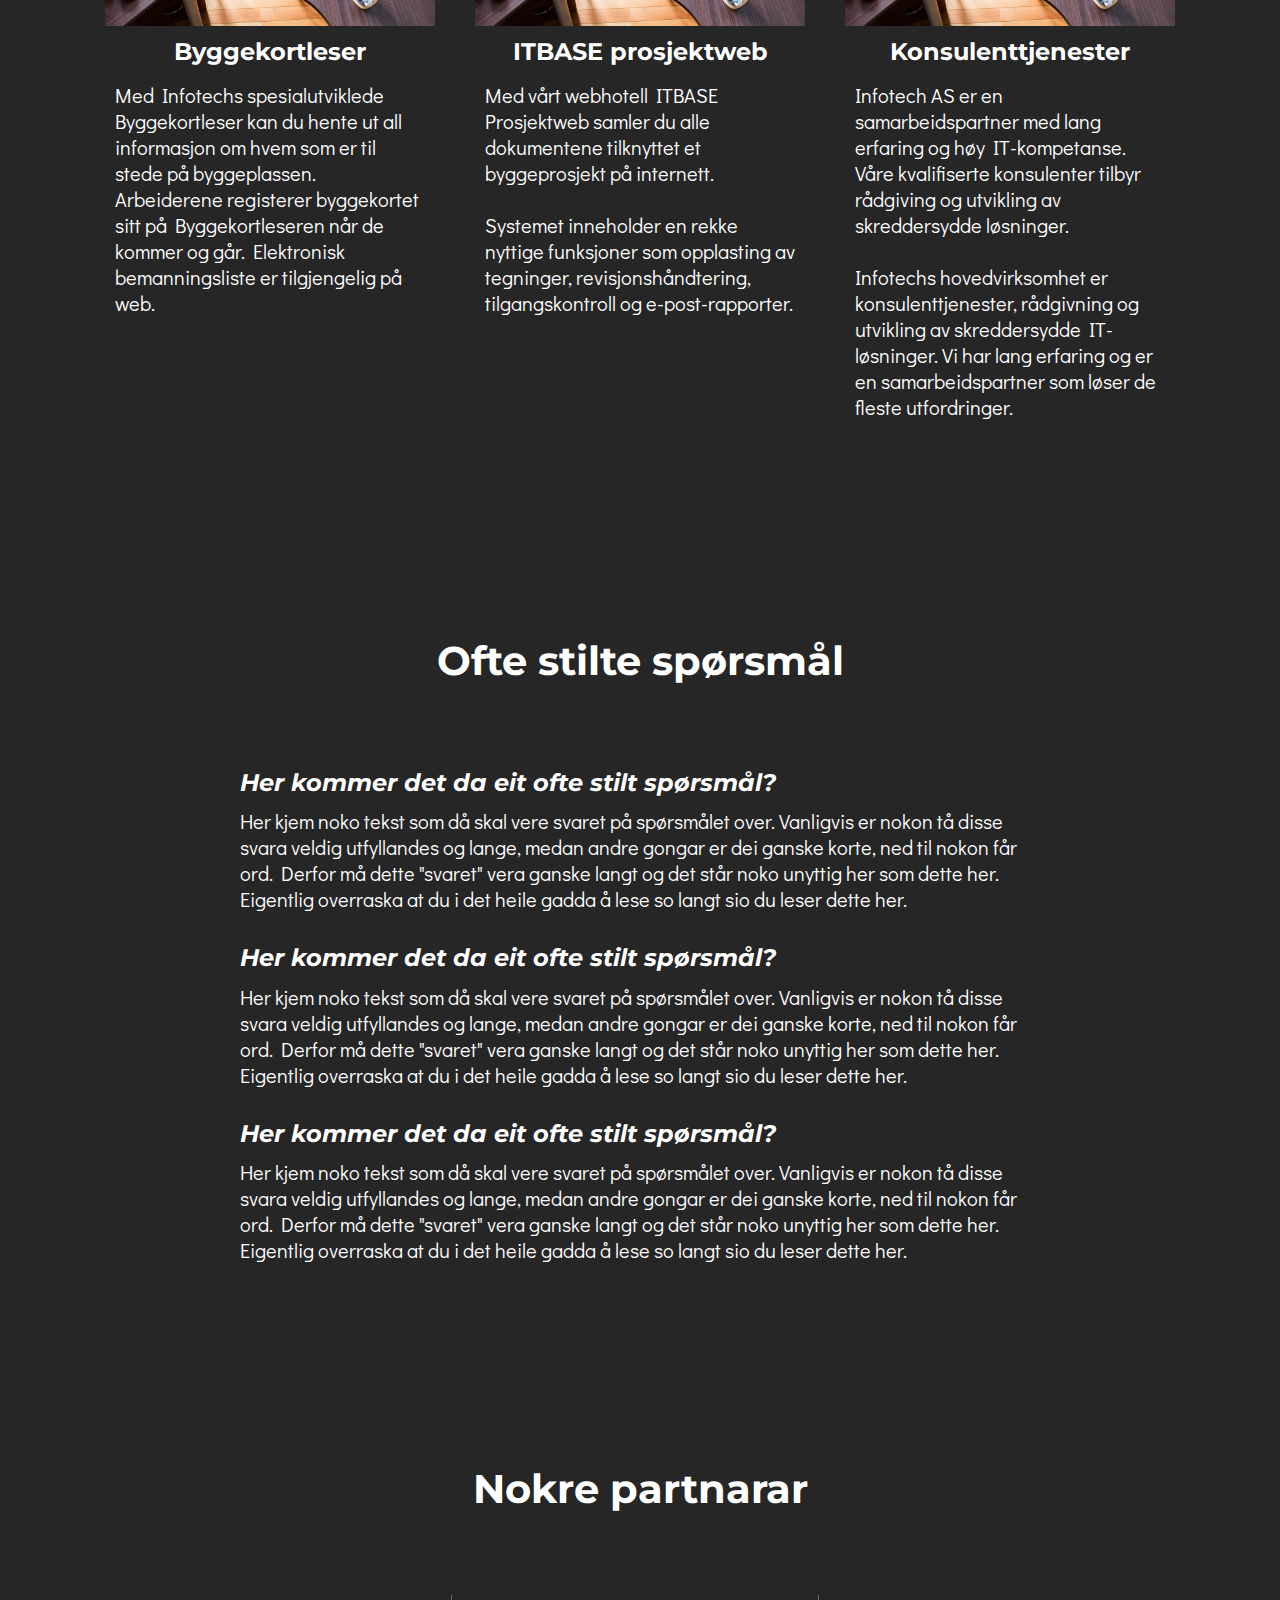
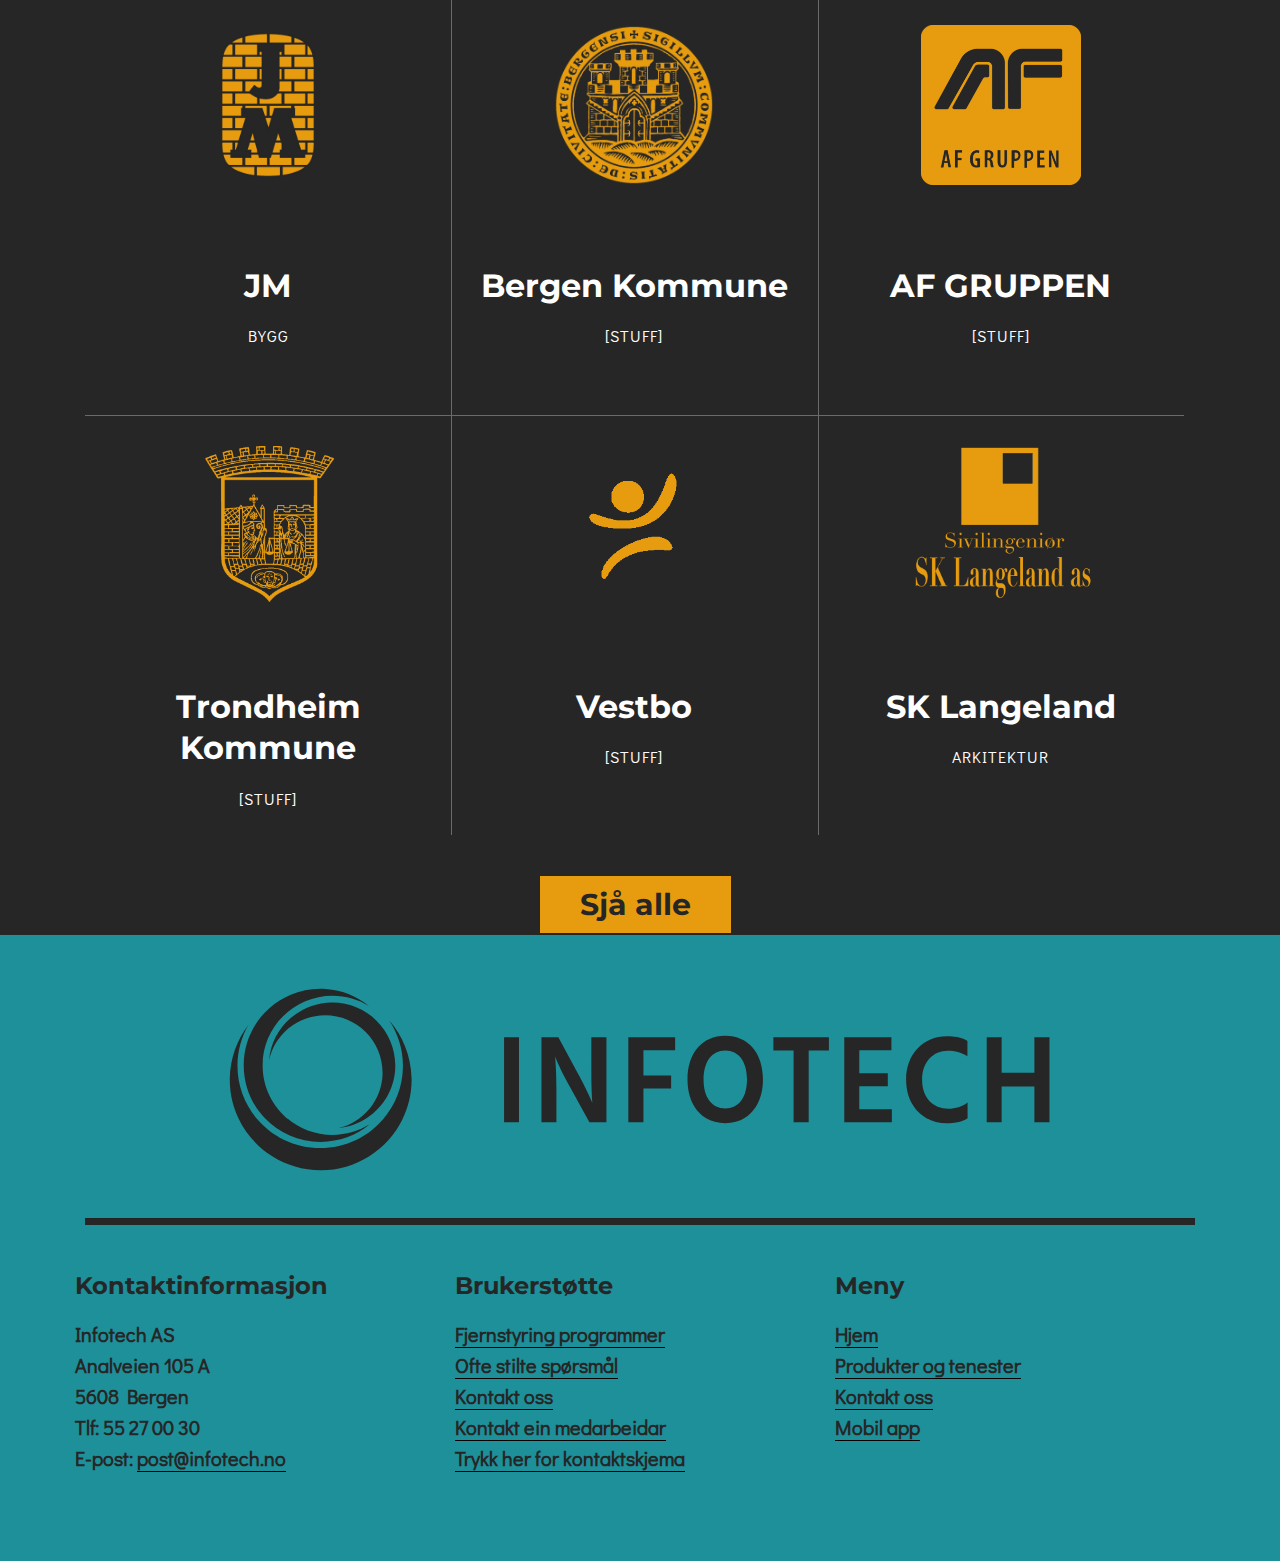
==== commit b2f298a7: "06.12.2017, added sub menu, content to multiple pages and much more" ====
--- a/index.html
+++ b/index.html
@@ -3,18 +3,20 @@
         <head>
             <title>Hjem</title>
             <meta charset="utf-8">
-            <meta name="viewport" content="width=device-width, initial-scale=1">
             <link rel="stylesheet" href="https://maxcdn.bootstrapcdn.com/bootstrap/4.0.0-beta.2/css/bootstrap.min.css">
             <script src="https://ajax.googleapis.com/ajax/libs/jquery/3.2.1/jquery.min.js"></script>
             <script src="https://cdnjs.cloudflare.com/ajax/libs/popper.js/1.12.6/umd/popper.min.js"></script>
             <script src="https://maxcdn.bootstrapcdn.com/bootstrap/4.0.0-beta.2/js/bootstrap.min.js"></script>
             <link rel="stylesheet" type="text/css" href="style/stylesheet.css"/>
+            <link href="https://fonts.googleapis.com/css?family=Montserrat:700" rel="stylesheet">
+            <link href="https://fonts.googleapis.com/css?family=Didact+Gothic" rel="stylesheet">  
+            <meta name="viewport" content="width=device-width, initial-scale=1, maximum-scale=1">
         </head>
         <body>
             <section class="navigation">
                 <div class="nav-container">
                     <div class="brand">     
-                        <a href="#"><img src="image/graphics/MainLogo.svg" height="70" style="position:relative; left:-20px;" alt="Infotech logo"></a>
+                        <a href="index.html"><img src="image/graphics/MainLogov2.svg" height="70" style="position:relative; left:-20px;" alt="Infotech logo"></a>
                     </div>
                     <nav>
                         <div class="nav-mobile">
@@ -22,21 +24,21 @@
                         </div>
                         <ul class="nav-list" >
                             <li>
-                                <a href="#.html"class="liIconBottom">Hjem</a>
+                                <a href="index.html"class="liIconBottom">Hjem</a>
                             </li>
                             <li>
-                                <a href="#.html"class="liIconBottom">Produkter og tenester</a>
+                                <a href="Produkter/index.html" class="liIconBottom">Produkter og tenester</a>
                             </li>
                             <li>
-                                <a href="#.html"class="liIconBottom">kontakt oss</a>
+                                <a href="KontaktOss/index.html"class="liIconBottom">Kontakt oss</a>
                             </li>
                         </ul>
                         <ul class="nav-list" >
                             <li class="liIconTop">
-                                <a href="#.html"><img src="image/graphics/questionmarkIcon.svg" height="30" class="iconTop">Spørsmål?</a>
+                                <a href="FAQ/index.html"><img src="image/graphics/questionmarkIcon.svg" height="30" class="iconTop">Spørsmål?</a>
                             </li>
                             <li class="liIconTop">
-                                <a href="#.html"><img src="image/graphics/loginnIcon.svg" height="30" class="iconTop">Logg inn</a>
+                                <a href="#!"><img src="image/graphics/loginnIcon.svg" height="30" class="iconTop">Logg inn</a>
                             </li>
                         </ul>
                     </nav>
@@ -85,58 +87,163 @@
             </div>   
             <!-- SLIDESHOW STOPS HERE!!! --> 
             <div class="container">
-                <div class="headerLine">
-                    <h2>Kort om oss</h2>
-                </div>
-                <p class="about">Infotech AS ble etablert i 1993. Vår hovedvirksomhet er konsulenttjenester, rådgivning og utvikling av skreddersydde IT-løsninger. Vi har lang erfaring og er en samarbeidspartner som løser de fleste utfordringer</p>
-                <div class="headerLine">
-                    <h2>Produkter og tenester</h2>
-                </div>
+                <h2>Kort om oss</h2>
+                <p class="about">Infotech AS ble etablert i 1993. Vår hovedvirksomhet er konsulenttjenester, rådgivning og utvikling av skreddersydde IT-løsninger. Vi har lang erfaring og er en samarbeidspartner som løser de fleste utfordringer</p>                
+                <h3>Arbeidsplattform</h3>
+                <p class="about">Vår spesialisering er PC-løsninger for Microsoft Windows plattformene. Mesteparten av vår programvareutvikling er basert på Microsofts.NET teknologi med Microsoft Visual Studio.NET som det primære utviklingsverktøy. Med våre web-servere tilbyr vi tradisjonelle og skreddersydde web-tjenester.</p>                
+                <h2>Produkter og tenester</h2>
                 <div class="row rowProdMainPage">
                     <div class="col-xl-4 col-sm-6">
-                        <div class="col-sm-12 prodMainPage">
-                            <img class="productImgMainPage" src="image/graphics/PCMR%20VINYL%20MAYBE.png">
-                            <h3>HEADER</h3>
-                            <p class="productPMainPage">here comes some text</p>
-                        </div>
+                        <a class="productA" href="Produkter/kortleser.html">
+                            <div class="col-sm-12 prodMainPage">
+                                <img class="productImgMainPage" src="image/picture/bannerPictureOne.jpeg">
+                                <h3>Byggekortleser</h3>
+                                <p class="productPMainPage">Med Infotechs spesialutviklede Byggekortleser kan du hente ut all informasjon om hvem som er til stede på byggeplassen. Arbeiderene registerer byggekortet sitt på Byggekortleseren når de kommer og går. Elektronisk bemanningsliste er tilgjengelig på web. </p>
+                            </div>
+                        </a>
                     </div>
                     <div class="col-xl-4 col-sm-6 ">
-                        <div class="col-sm-12 prodMainPage">
-                            <img class="productImgMainPage" src="image/graphics/PCMR%20VINYL%20MAYBE.png">
-                            <h3>HEADER</h3>
-                            <p class="productPMainPage">here comes some text</p>
-                        </div>
+                        <a class="productA" href="Produkter/itbase.html">
+                            <div class="col-sm-12 prodMainPage">
+                                <img class="productImgMainPage" src="image/picture/bannerPictureOne.jpeg">
+                                <h3>ITBASE prosjektweb</h3>
+                                <p class="productPMainPage">Med vårt webhotell ITBASE Prosjektweb samler du alle dokumentene tilknyttet et byggeprosjekt på internett.
+                                <br><br>
+                                Systemet inneholder en rekke nyttige funksjoner som opplasting av tegninger, revisjonshåndtering, tilgangskontroll og e-post-rapporter.
+                                </p>
+                            </div>
+                        </a>
                     </div>
                     <div class="col-xl-4 col-sm-6 ">
-                        <div class="col-sm-12 prodMainPage">
-                            <img class="productImgMainPage" src="image/graphics/PCMR%20VINYL%20MAYBE.png">
-                            <h3>HEADER</h3>
-                            <p class="productPMainPage">here comes some text</p>
-                        </div>
-                    </div>
-                </div>
-                <div class="headerLine">
-                    <h2>Kort om oss</h2>
-                </div>
-                <div class="row">
-                    <div class="col-xl-4 col-sm-6" style="position: relative; float: right">
-                        <h3>Column 1</h3>
-                        <p>Lorem ipsum dolor..</p>
-                        <p>Ut enisefefmds ad..</p>
-                    </div>
-                    <div class="col-xl-4 col-sm-6" style="position: relative; float: left;">
-                        <h3>Column 2</h3>
-                        <p>Lorem ipsum dolor..</p>
-                        <p>Ut enim ad..</p>
-                    </div>    
-                    <div class="col-xl-4 col-sm-6" style="position: relative; float: right;">
-                        <h3>Column 3</h3> 
-                        <p>Lorem ipsum dolor..</p>
-                        <p>Ut enim ad..</p>
-                    </div>
+                        <a class="productA" href="Produkter/konsulenttenester.html">
+                            <div class="col-sm-12 prodMainPage">
+                                <img class="productImgMainPage" src="image/picture/bannerPictureOne.jpeg">
+                                <h3>Konsulenttjenester</h3>
+                                <p class="productPMainPage">Infotech AS er en samarbeidspartner med lang erfaring og høy IT-kompetanse. Våre kvalifiserte konsulenter tilbyr rådgiving og utvikling av skreddersydde løsninger.
+                                <br><br>
+                                Infotechs hovedvirksomhet er konsulenttjenester, rådgivning og utvikling av skreddersydde IT-løsninger. Vi har lang erfaring og er en samarbeidspartner som løser de fleste utfordringer.
+                                </p>
+                            </div>
+                        </a>
+                    </div>
+                </div>
+                <h2>Ofte stilte spørsmål</h2>
+                <div class="FAQMainPage">
+                    <h3 class="FAQh3">Her kommer det da eit ofte stilt spørsmål?</h3>
+                    <p class="FAQp">Her kjem noko tekst som då skal vere svaret på spørsmålet over. Vanligvis er nokon tå disse svara veldig utfyllandes og lange, medan andre gongar er dei ganske korte, ned til nokon får ord. Derfor må dette "svaret" vera ganske langt og det står noko unyttig her som dette her. Eigentlig overraska at du i det heile gadda å lese so langt sio du leser dette her.</p>
+                </div><div class="FAQMainPage">
+                    <h3 class="FAQh3">Her kommer det da eit ofte stilt spørsmål?</h3>
+                    <p class="FAQp">Her kjem noko tekst som då skal vere svaret på spørsmålet over. Vanligvis er nokon tå disse svara veldig utfyllandes og lange, medan andre gongar er dei ganske korte, ned til nokon får ord. Derfor må dette "svaret" vera ganske langt og det står noko unyttig her som dette her. Eigentlig overraska at du i det heile gadda å lese so langt sio du leser dette her.</p>
+                </div><div class="FAQMainPage">
+                    <h3 class="FAQh3">Her kommer det da eit ofte stilt spørsmål?</h3>
+                    <p class="FAQp">Her kjem noko tekst som då skal vere svaret på spørsmålet over. Vanligvis er nokon tå disse svara veldig utfyllandes og lange, medan andre gongar er dei ganske korte, ned til nokon får ord. Derfor må dette "svaret" vera ganske langt og det står noko unyttig her som dette her. Eigentlig overraska at du i det heile gadda å lese so langt sio du leser dette her.</p>
+                </div>
+                <h2 class="partnerMainPageH2">Nokre partnarar</h2>
+                <ul class="cbp-ig-grid">
+                    <li>
+                        <a href="#!">
+				        <span class="cbp-ig-icon"><div class="div-img-grid"><img class="img-grid" src="image/logo_finished/JM_GUL.png"></div></span>
+                            <h3 class="cbp-ig-title">JM</h3>
+                            <span class="cbp-ig-category">Bygg</span>
+                        </a>
+                    </li>
+                    <li>
+                        <a href="#!">
+                            <span class="cbp-ig-icon"><div class="div-img-grid"><img class="img-grid" src="image/logo_finished/bergen_kommune_GUL.png"></div></span>
+                            <h3 class="cbp-ig-title">Bergen Kommune</h3>
+                            <span class="cbp-ig-category">[stuff]</span>
+                        </a>
+                    </li>
+                    <li>
+                        <a href="#!">
+                            <span class="cbp-ig-icon"><div class="div-img-grid"><img class="img-grid" src="image/logo_finished/AF_GRUPPEN_GUL.png"></div></span>
+                            <h3 class="cbp-ig-title">AF GRUPPEN</h3>
+                            <span class="cbp-ig-category">[stuff]</span>
+                        </a>
+                    </li>
+                    <li>
+                        <a href="#!">
+                            <span class="cbp-ig-icon"><div class="div-img-grid"><img class="img-grid" src="image/logo_finished/tronheim_kommune_GUL.png"></div></span>
+                            <h3 class="cbp-ig-title">Trondheim Kommune</h3>
+                            <span class="cbp-ig-category">[stuff]</span>
+                        </a>
+                    </li>
+                    <li>
+                        <a href="!#">
+                            <span class="cbp-ig-icon"><div class="div-img-grid"><img class="img-grid" src="image/logo_finished/Vestbo_GUL.png"></div></span>
+                            <h3 class="cbp-ig-title">Vestbo</h3>
+                            <span class="cbp-ig-category">[stuff]</span>
+                        </a>
+                    </li>
+                    <li>
+                        <a href="#!">
+                            <span class="cbp-ig-icon"><div class="div-img-grid"><img class="img-grid" src="image/logo_finished/SKLangeland_GUL.png"></div></span>
+                            <h3 class="cbp-ig-title">SK Langeland</h3>
+                            <span class="cbp-ig-category">Arkitektur</span>
+                        </a>
+                    </li>
+                </ul>
+                <div class="mainPageReferanceDiv">
+                    <a class="mainPageReferanceA" href="/KontaktOss/referansar.html">Sjå alle</a>
                 </div>
             </div>
-            <div class="whiteSpace" style="height: 300px;"></div>
+            <footer>
+                <div class="container">
+                    <img class="footerImg" src="image/graphics/MainLogoHorizontalv2Black.svg">
+                    <hr>
+                    <div class="row">
+                        <div class="col-xl-4 col-sm-6">
+                            <!-- <ul class="footerUl">
+                                <li class="liFooter"><h4>Kontaktinformasjon</h4></li>
+                                <li class="liFooter">Infotech AS</li>
+                                <li class="liFooter">Analveien 105 A</li>
+                                <li class="liFooter">5608 Bergen</li>
+                                <li class="liFooter">Tlf: 55 27 00 30</li>
+                                <li class="liFooter">E-post: <a class="footerA" href="#">post@infotech.no</a></li>
+                            </ul>
+                            <ul class="footerUl">
+                                <li class="liFooter"><h4>Brukerstøtte</h4></li>
+                                <li class="liFooter"><a class="footerA" href="#">Fjernstyring programmer</a></li>
+                                <li class="liFooter"><a class="footerA" href="#">Ofte stilte spørsmål</a></li>
+                                <li class="liFooter"><a class="footerA" href="#">Kontakt oss</a></li>
+                                <li class="liFooter"><a class="footerA" href="#">Kontakt ein medarbeidar</a></li>
+                                <li class="liFooter"><a class="footerA" href="#">Trykk her for kontaktskjema</a></li>
+                            </ul>
+                            <ul class="footerUl">
+                                <li class="liFooter"><h4>Meny</h4></li>
+                                <li class="liFooter"><a class="footerA" href="#">Hjem</a></li>
+                                <li class="liFooter"><a class="footerA" href="#">Produkter og tenester</a></li>
+                                <li class="liFooter"><a class="footerA" href="#">Kontakt oss</a></li>
+                            </ul> -->
+
+                            <h4>Kontaktinformasjon</h4>
+                            <p class="footerP">Infotech AS</p>
+                            <p class="footerP">Analveien 105 A</p>
+                            <p class="footerP">5608 Bergen</p>
+                            <p class="footerP">Tlf: 55 27 00 30</p>
+                            <p class="footerP">E-post: <a class="footerA" href="#">post@infotech.no</a></p>
+                        </div>
+                        <div class="col-xl-4 col-sm-6">
+                            <h4>Brukerstøtte</h4>
+                            <p class="footerP"><a class="footerA" href="#!">Fjernstyring programmer</a></p>
+                            <p class="footerP"><a class="footerA" href="#!">Ofte stilte spørsmål</a></p>
+                            <p class="footerP"><a class="footerA" href="#!">Kontakt oss</a></p>
+                            <p class="footerP"><a class="footerA" href="#!">Kontakt ein medarbeidar</a></p>
+                            <p class="footerP"><a class="footerA" href="#!">Trykk her for kontaktskjema</a></p>
+                        </div>
+                        <div class="col-xl-4 col-sm-6">
+                            <h4>Meny</h4>
+                            <p class="footerP"><a class="footerA" href="#">Hjem</a></p>
+                            <p class="footerP"><a class="footerA" href="#">Produkter og tenester</a></p>
+                            <p class="footerP"><a class="footerA" href="#">Kontakt oss</a></p>
+                            <p class="footerP"><a class="footerA" href="#">Mobil app</a></p>
+                            <p></p>
+                            <p></p>
+                        </div>
+                    </div>
+                </div>
+            </footer>
+            <!-- <div class="whiteSpace" style="height: 300px;"></div> -->
             <script>
                           (function($) {
                       $(function() {
@@ -156,39 +263,5 @@
                         $('nav ul').toggle();
                       });
                           })(jQuery); </script>
-                          <script>
-                    //From this point and below is the automatic image slider
-                    function plusSlides(n) {
-              showSlides(slideIndex += n);
-            }
-
-            function currentSlide(n) {
-              showSlides(slideIndex = n);
-            }
-
-            var slideIndex = 0;
-            showSlides();
-
-            function showSlides() {
-                var i;
-                var slides = document.getElementsByClassName("mySlides");
-                var dots = document.getElementsByClassName("dot");
-                for (i = 0; i < slides.length; i++) {
-                   slides[i].style.display = "none";  
-                }
-                slideIndex++;
-                if (slideIndex > slides.length) {slideIndex = 1}    
-                for (i = 0; i < dots.length; i++) {
-                    dots[i].className = dots[i].className.replace(" active", "");
-                }
-                slides[slideIndex-1].style.display = "block";  
-                dots[slideIndex-1].className += " active";
-                setTimeout(showSlides, 10000); // Change image every 2 seconds
-            }
-
-
-
-
-            </script>
         </body>
 </html>--- a/style/stylesheet.css
+++ b/style/stylesheet.css
@@ -23,6 +23,9 @@
 footer, header, hgroup, menu, nav, section {
 	display: block;
 }
+
+
+
 body {
 	line-height: 1;
 }
@@ -44,57 +47,173 @@
   html {
   box-sizing: border-box;
 }
+
+
 body{
-    font-family: Century gothic;
+    /** font-family: 'Open Sans', sans-serif; **/
+    font-family: 'Didact Gothic', sans-serif;
+    background: #262626;
+    line-height: 1.3;
+}
+
+.col-sm-12 p{
+    color:#FFFFFF;
 }
 
 .col-xl-4{
     padding: 5px;
 }
 
-.row{
-    margin: 0;
+
+
+
+
+footer{
+    background-color: #1D9099;
+    padding-bottom: 80px;
+}
+
+.footerImg{
+    margin: 50px 12.5% 20px 12.5%;
+    width: 75%;
+}
+
+footer hr { 
+    display: block;
+    height: 6px;
+    background-color: #262626;
+    width: 100%;
+    margin-left: 0;
+    margin-bottom: 20px;
+} 
+
+.productPageDiv{
+    padding: 60px 10px;
+}
+
+.productPageDivBorderTop{
+    
+    border-top: 1px solid #696B6A;
 }
 
 .productImgMainPage{
     width: 100%;
 }
 
-.container{
-    position: relative;
-    top:20px;
+.footerUl{
+    display: inline-block;
+    width: 33%;
+    vertical-align: top;
+    margin-bottom: 40px;
 }
 
 p.about{
-    margin: 20px 0px 60px 40px;
-    color:#000000;
-    width: 800px;
-    font-size: 18px;
+    color:#FFFFFF;
+    max-width: 800px;
+    margin: 20px auto 80px auto;
+    font-size: 20px;
+    font-weight: 200;
+    
+}
+
+
+#map {
+    height: 650px;
+    border-bottom: 3px solid #38414e;
+}
+
+.footerP{
+    
+    font-size: 20px;
+    margin: 5px 0;
+    font-weight: 700;
+}
+
+.footerA{
+    color: #1a1a1a;
+}
+
+.footerA:link{
+    color: #262626;
+    border-bottom: 1px solid black;
+    transition: 0.3s;
+}
+.footerA:visited{
+    color:#262626;
+}
+.footerA:hover{
+    padding-bottom: 1px;
+    color:#D53A33;
+    text-decoration: none;
+    border-bottom: 1px solid #E79C10;
+    opacity: 0.9;
 }
 
 p.productPMainPage{
     margin: 10px;
-    color:#000000;
+    color:#FFFFFF;
+    font-size: 20px;
+}
+
+p.kontaktOssInformasjonP{
+    color:#FFFFFF;
+    font-size: 28px;
+    width: 80%;
+    margin: 20px 10%;
+}
+
+h3.kontaktOssInformasjonH3{
+    font-size: 32px;
+    margin-top: 0;
+    padding-top:0;
+}
+
+.form-group, .radio{
+    color:#FFFFFF;
+    width: 80%;
+    margin-left:10%;
+    font-size: 24px;
 }
 
 h1{
+    font-family: 'Montserrat', sans-serif;
     font-size: 40px;
+    font-weight: bold;
 }
 h2{
+   font-family: 'Montserrat', sans-serif;
     position: relative;
-    font-size: 32px;
+    font-size: 40px;
     font-weight: bold;
-    padding: 6px;
+    color: #FFFFFF;
+    text-align: center;
+    margin-top: 200px;
+    margin-bottom: 80px;
+    max-width: 100%;
+    
+}
+
+h2.h2KontaktOss{
+    margin-top: 80px;
 }
 h3{
+    font-family: 'Montserrat', sans-serif;
     position: relative;
     font-size: 24px;
     font-weight: bold;
     text-align: center;
-    background-color: #2276B2;
     display: block;
     padding: 5px;
     color:#FFFFFF;
+}
+
+h4{
+    font-family: 'Montserrat', sans-serif;
+    color: #262626;
+    font-size: 24px;
+    font-weight: bold;
+    margin: 20px 0;
+    
 }
 
 .left{
@@ -128,14 +247,14 @@
       height: 100%;
   }
 body{
-    color: #2276B2;
+    color: #262626;
 }
 text-center{
     background-color: #FFF;
 }
 .navigation {
   height: 90px;
-  background: #FFFFFF;
+  background: #F9f9f9;
   z-index: 1;
   position: fixed;
   width: 100%;
@@ -153,13 +272,106 @@
 }
 .brand a,
 .brand a:visited {
-  color: #2276B2;
+  color: #262626;
   text-decoration: none;
 }
 
 .nav-container {
   max-width: 1000px;
   margin: 0 auto;
+}
+
+.container{
+    width: 100%;
+}
+
+.FAQMainPage{
+    max-width: 800px;
+    margin: 30px auto 10px auto;
+}
+
+h3.FAQh3{
+    text-align: left;
+    padding: 0;
+    margin: 20px 0 0 0;
+    font-style: italic;
+}
+
+p.FAQp{
+    font-size: 20px;
+    color:#FFFFFF;
+    margin: 10px 0 0 0;
+}
+
+/* portrait */
+.portrait{
+    
+    max-width: 1200px;
+    margin: 0 auto;
+    height: 300px;
+}
+
+.heigth300{
+    height: 300px;
+}
+
+.portraitContainer{
+}
+
+.h3Portrait{
+    font-size: 40px;
+}
+
+.textLeft{
+    text-align: left;
+}
+
+.textRight{
+    text-align: right;
+}
+
+p.pPortrait{
+    font-size: 20px;
+    color: #FFFFFF;
+    margin: 0 20px;
+}
+
+/* product */
+.productA:hover{
+    text-decoration: none;
+}
+
+.productP{
+    margin-top: 30px;
+    font-size: 20px;
+}
+
+.mainPageReferanceA{
+    font-family: 'Montserrat', sans-serif;
+    font-weight: bold;
+    font-size: 30px;
+    background-color: #E79C10;
+    padding: 10px 40px;
+    color: #262626;
+    
+}
+
+.mainPageReferanceA:hover{
+    color:#262626;
+    
+}
+
+.mainPageReferanceDiv{
+    width: 200px;
+    margin: 0 auto;
+    height: 50px;
+}
+
+.referanceMainPageH2{
+    font-size: 24px;
+    max-width: 70%;
+    margin: 50px 15%;
+    text-align: center;
 }
 
 nav {
@@ -179,13 +391,13 @@
   display: block;
   padding: 0 20px;
   line-height: 45px;
-  background: #ffffff;
-  color: #2276B2;
+  background: transparent;
+  color: #262626;
   text-decoration: none;
 }
 nav ul li a:hover,
 nav ul li a:visited:hover {
-  background: #ffffff;
+  background: transparent;
   color: #1a1a1a;
 }
 nav ul li a:not(:only-child):after,
@@ -226,35 +438,547 @@
   width: 71px;
 }
 
+/* sub menu */
+.sub-menu{
+    position: fixed;
+    background-color: #262626; 
+    width: 100%; 
+    top:90px;
+    z-index: 1;
+}
+
+.sub-menu ul{
+    max-width: 1200px;
+    margin: 0 auto;
+}
+.sub-menu ul li{
+    text-align: center;
+    width: 32.7%;
+    display: inline-block;
+    padding: 10px 0;
+}
+
+.sub-menu ul li a,
+.sub-menu ul li a:hover{
+    color: #f1f1f1;
+    font-family: 'Montserrat', sans-serif;
+}
+
+
 .banner{
     max-width: 100%;
     height: auto;
     margin: 0;
     padding: 0;
 }
-
+#cf {
+  position:relative;
+  height:300px;
+  width:300px;
+}
+
+#cf img {
+  position:absolute;
+  left:0;
+  -webkit-transition: opacity 0.6s ease-in-out;
+  -moz-transition: opacity 0.6s ease-in-out;
+  -o-transition: opacity 0.6s ease-in-out;
+  transition: opacity 0.6s ease-in-out;
+}
+
+#cf img.top:hover {
+  opacity:0;
+}
+
+.inline{
+    display: inline-block;
+}
+
+.medabeidarImg{
+    width: 100%;
+    height: 100%;
+    border-radius: 100%;
+}
 
 .whiteSpace{ 
     height: 90px;
 }
 
-.headerLine {
-  max-width: 66%;
-  height: 48px;
-  color:#FFFFFF;
-  background: #2276B2;
-  -webkit-clip-path: polygon(0% 0%, 95% 0%, 100% 100%, 0% 100%);
-  clip-path: polygon(0% 0%, 95% 0%, 100% 100%, 0% 100%);
-}
 
 .prodMainPage{
-    border: solid 0.125px #C7C7C7;
-    padding: 0;
+    /** border: solid 0.125px #a1a1a1;
+    padding: 0; **/
 }
 
 .rowProdMainPage{
     margin: 20px 0 40px 0;
 }
+
+/** about team **/
+
+.aboutTeamP{
+    color:#FFFFFF;
+    margin-top: 35px;
+    font-size: 20px;
+    max-width: 300px;
+}
+
+.aboutTeamH3{
+    text-align: left;
+}
+/**
+.aboutTeamOne{
+    position:relative;
+    left: -120px;
+}
+
+.aboutTeamTwo{
+    position:relative;
+    left: -45px;
+}
+
+.aboutTeamThree{
+    position:relative;
+    left:-27px;
+}
+
+.aboutTeamFour{
+    position:relative;
+    left: -35px;
+}
+
+.aboutTeamFive{
+    position:relative;
+    left: -55px;
+}
+
+**/
+/* General grid styles */
+.cbp-ig-grid {
+	list-style: none;
+	padding: 0 0 50px 0;
+	margin: 0;
+}
+
+/* Clear floats */
+.cbp-ig-grid:before, 
+.cbp-ig-grid:after { 
+	content: " "; 
+	display: table; 
+}
+
+.cbp-ig-grid:after { 
+	clear: both; 
+}
+
+/* grid item */
+.cbp-ig-grid li {
+	width: 33%;
+	float: left;
+	height: 420px;
+	text-align: center;
+	border-top: 1px solid #696B6A;
+}
+
+/* we are using a combination of borders and box shadows to control the grid lines */
+.cbp-ig-grid li:nth-child(-n+3){
+	border-top: none;
+}
+
+.cbp-ig-grid li:nth-child(3n-1),
+.cbp-ig-grid li:nth-child(3n-2) {
+	box-shadow: 1px 0 0 #696B6A;
+}
+
+/* anchor style */
+.cbp-ig-grid li > a {
+	display: block;
+	height: 100%;
+	-webkit-transition: background 0.2s;
+	-moz-transition: background 0.2s;
+	transition: background 0.2s;
+}
+
+/* the icon with pseudo class for icon font */
+.cbp-ig-icon {
+	padding: 30px 0 0 0;
+	display: block;
+	-webkit-transition: -webkit-transform 0.2s;
+	transition: -moz-transform 0.2s;
+	transition: transform 0.2s;
+}
+
+.cbp-ig-icon:before {
+	font-family: 'Montserrat';
+	font-size: 14em;
+	speak: none;
+	font-style: normal;
+	font-weight: normal;
+	font-variant: normal;
+	text-transform: none;
+	line-height: 1;
+	-webkit-font-smoothing: antialiased;
+}
+
+.div-img-grid{
+    width: 100%; 
+    height: 200px;
+}
+
+.img-grid{
+    max-width:80%; 
+    max-height: 80%;
+}
+
+/**
+.cbp-ig-icon-1:before {
+	content: "\e000";
+}
+
+.cbp-ig-icon-2:before {
+	content: "\e001";
+}
+
+.cbp-ig-icon-3:before {
+	content: "\e002";
+}
+
+.cbp-ig-icon-4:before {
+	content: "\e003";
+}
+
+.cbp-ig-icon-5:before {
+	content: "\e004";
+}
+
+.cbp-ig-icon-6:before {
+	content: "\e007";
+} **/
+
+/* title element */
+.cbp-ig-grid .cbp-ig-title {
+	margin: 20px 0 10px 0;
+	padding: 20px 0 0 0;
+	font-size: 2em;
+	position: relative;
+	-webkit-transition: -webkit-transform 0.2s;
+	-moz-transition: -moz-transform 0.2s;
+	transition: transform 0.2s;
+}
+
+
+
+.cbp-ig-grid .cbp-ig-category {
+	text-transform: uppercase;
+	display: inline-block;
+	font-size: 1em;
+	letter-spacing: 1px;
+	color: #fff;
+	-webkit-transform: translateY(10px);
+	-moz-transform: -moz-translateY(10px);
+	-ms-transform: -ms-translateY(10px);
+	transform: translateY(10px);
+	opacity: 1;
+	-webkit-transition: -webkit-transform 0.3s, opacity 0.2s;
+	-moz-transition: -moz-transform 0.3s, opacity 0.2s;
+	-webkit-transition: transform 0.3s, opacity 0.2s;
+}
+
+.cbp-ig-grid li:hover .cbp-ig-category,
+.touch .cbp-ig-grid li .cbp-ig-category {
+	opacity: 1;
+	-webkit-transform: translateY(0px);
+	-moz-transform: translateY(0px);
+	-ms-transform: translateY(0px);
+	transform: translateY(0px);
+}
+
+
+/* referansar */
+
+.cbp-ig-grid-referansar {
+	list-style: none;
+	padding: 0 0 50px 0;
+	margin: 0;
+}
+
+/* Clear floats */
+.cbp-ig-grid-referansar:before, 
+.cbp-ig-grid-referansar:after { 
+	content: " "; 
+	display: table; 
+}
+
+.cbp-ig-grid-referansar:after { 
+	clear: both; 
+}
+
+/* grid item */
+.cbp-ig-grid-referansar li {
+	width: 33%;
+	float: left;
+	height: 360px;
+	text-align: center;
+	border-top: 1px solid #696B6A;
+}
+
+/* we are using a combination of borders and box shadows to control the grid lines */
+.cbp-ig-grid-referansar li:nth-child(-n+3){
+	border-top: none;
+}
+
+.cbp-ig-grid-referansar li:nth-child(3n-1),
+.cbp-ig-grid-referansar li:nth-child(3n-2) {
+	box-shadow: 1px 0 0 #696B6A;
+}
+
+/* anchor style */
+.cbp-ig-grid-referansar li > a {
+	display: block;
+	height: 100%;
+	-webkit-transition: background 0.2s;
+	-moz-transition: background 0.2s;
+	transition: background 0.2s;
+}
+
+/* the icon with pseudo class for icon font */
+.cbp-ig-icon-referansar {
+	padding: 30px 0 0 0;
+	display: block;
+	-webkit-transition: -webkit-transform 0.2s;
+	transition: -moz-transform 0.2s;
+	transition: transform 0.2s;
+}
+
+.cbp-ig-icon-referansar:before {
+	font-family: 'Montserrat';
+	font-size: 14em;
+	speak: none;
+	font-style: normal;
+	font-weight: normal;
+	font-variant: normal;
+	text-transform: none;
+	line-height: 1;
+	-webkit-font-smoothing: antialiased;
+}
+
+.div-img-grid-referansar{
+    width: 100%; 
+    height: 200px;
+    padding: auto 0;
+}
+
+.img-grid-referansar{
+    max-width:80%; 
+    max-height: 80%;
+    margin-top: 10%;
+}
+
+/**
+.cbp-ig-icon-1:before {
+	content: "\e000";
+}
+
+.cbp-ig-icon-2:before {
+	content: "\e001";
+}
+
+.cbp-ig-icon-3:before {
+	content: "\e002";
+}
+
+.cbp-ig-icon-4:before {
+	content: "\e003";
+}
+
+.cbp-ig-icon-5:before {
+	content: "\e004";
+}
+
+.cbp-ig-icon-6:before {
+	content: "\e007";
+} **/
+
+/* title element */
+.cbp-ig-grid-referansar .cbp-ig-title-referansar {
+	margin: 20px 0 10px 0;
+	padding: 20px 0 0 0;
+	font-size: 1.5em;
+	position: relative;
+	-webkit-transition: -webkit-transform 0.2s;
+	-moz-transition: -moz-transform 0.2s;
+	transition: transform 0.2s;
+}
+
+
+
+.cbp-ig-grid-referansar .cbp-ig-category-referansar {
+	text-transform: uppercase;
+	display: inline-block;
+	font-size: 1em;
+	letter-spacing: 1px;
+	color: #fff;
+	-webkit-transform: translateY(10px);
+	-moz-transform: -moz-translateY(10px);
+	-ms-transform: -ms-translateY(10px);
+	transform: translateY(10px);
+	opacity: 1;
+	-webkit-transition: -webkit-transform 0.3s, opacity 0.2s;
+	-moz-transition: -moz-transform 0.3s, opacity 0.2s;
+	-webkit-transition: transform 0.3s, opacity 0.2s;
+}
+
+.cbp-ig-grid-referansar li:hover .cbp-ig-category-referansar,
+.touch .cbp-ig-grid-referansar li .cbp-ig-category-referansar {
+	opacity: 1;
+	-webkit-transform: translateY(0px);
+	-moz-transform: translateY(0px);
+	-ms-transform: translateY(0px);
+	transform: translateY(0px);
+}
+
+/* Hover styles */ /**
+
+.cbp-ig-grid li > a:hover {
+	background-color: transparent;
+}
+
+.cbp-ig-grid li > a:hover .cbp-ig-icon {
+	-webkit-transform: translateY(10px);
+	-moz-transform: translateY(10px);
+	-ms-transform: translateY(10px);
+	transform: translateY(10px);
+}
+
+.cbp-ig-grid li > a:hover .cbp-ig-icon:before,
+.cbp-ig-grid li > a:hover .cbp-ig-title {
+	color: #fff;
+}
+
+.cbp-ig-grid li > a:hover .cbp-ig-title {
+	-webkit-transform: translateY(-30px);
+	-moz-transform: translateY(-30px);
+	-ms-transform: translateY(-30px);
+	transform: translateY(-30px);
+}
+
+.cbp-ig-grid li > a:hover .cbp-ig-title:before {
+	background: #D53A33;
+	margin-top: 80px;
+} **/
+/*main page media querry grid*/
+
+@media screen and (max-width: 62.75em) {
+	.cbp-ig-grid li {
+		width: 50%;
+	}
+
+	/* reset the grid lines */
+	.cbp-ig-grid li:nth-child(-n+3){
+		border-top: 1px solid #ddd;
+	}
+
+	.cbp-ig-grid li:nth-child(3n-1),
+	.cbp-ig-grid li:nth-child(3n-2) {
+		box-shadow: none;
+	}
+
+	.cbp-ig-grid li:nth-child(-n+2){
+		border-top: none;
+	}
+
+	.cbp-ig-grid li:nth-child(2n-1) {
+		box-shadow: 1px 0 0 #ddd;
+	}
+}
+
+@media screen and (max-width: 41.6em) { 
+	.cbp-ig-grid li {
+		width: 100%;
+	}
+
+	.cbp-ig-grid li:nth-child(-n+2){
+		border-top: 1px solid #ddd;
+	}
+
+	.cbp-ig-grid li:nth-child(2n-1) {
+		box-shadow: none
+	}
+
+	.cbp-ig-grid li:first-child {
+		border-top: none;
+	}
+}
+
+@media screen and (max-width: 25em) { 
+	.cbp-ig-grid {
+		font-size: 80%;
+	}
+
+	.cbp-ig-grid .cbp-ig-category {
+		margin-top: 20px;
+	}
+}
+
+
+
+ 
+    /* referansar page media querry */
+    
+    @media screen and (max-width: 62.75em) {
+	.cbp-ig-grid-referansar li {
+		width: 50%;
+	}
+
+	/* reset the grid lines */
+	.cbp-ig-grid-referansar li:nth-child(-n+3){
+		border-top: 1px solid #ddd;
+	}
+
+	.cbp-ig-grid-referansar li:nth-child(3n-1),
+	.cbp-ig-grid-referansar li:nth-child(3n-2) {
+		box-shadow: none;
+	}
+
+	.cbp-ig-grid-referansar li:nth-child(-n+2){
+		border-top: none;
+	}
+
+	.cbp-ig-grid-referansar li:nth-child(2n-1) {
+		box-shadow: 1px 0 0 #ddd;
+	}
+}
+
+@media screen and (max-width: 41.6em) { 
+	.cbp-ig-grid-referansar li {
+		width: 100%;
+	}
+
+	.cbp-ig-grid-referansar li:nth-child(-n+2){
+		border-top: 1px solid #ddd;
+	}
+
+	.cbp-ig-grid-referansar li:nth-child(2n-1) {
+		box-shadow: none
+	}
+
+	.cbp-ig-grid-referansar li:first-child {
+		border-top: none;
+	}
+}
+
+@media screen and (max-width: 25em) { 
+	.cbp-ig-grid-referansar {
+		font-size: 80%;
+	}
+
+	.cbp-ig-grid-referansar .cbp-ig-category-referansar {
+		margin-top: 20px;
+	}
+}
+
+
+
 
 @media only screen and (max-width: 769px) {
   .nav-mobile {
@@ -305,6 +1029,14 @@
     .navigation{
         height: 70px;
     }
+    
+    .left{
+        float: none;
+    }
+
+    .right{
+        float: none;
+    }
 
 .liIconTop{
     float:none;
@@ -315,12 +1047,41 @@
     position: relative;
     top: 0;
 }
+    
+    .footerUl{
+        display: block;
+    }
+    
+    .portrait{
+    
+    max-width: 100%;
+    margin: 0 0;
+}
+    
+    
+    nav ul li a,
+nav ul li a:visited {
+  display: block;
+  padding: 0 20px;
+  line-height: 45px;
+  background: url(/image/graphics/transparentNav.png);
+  color: #262626;
+  text-decoration: none;
+}
+nav ul li a:hover,
+nav ul li a:visited:hover {
+  background: url(/image/graphics/transparentNav.png);
+  color: #1a1a1a;
+}
+
+    
 }
 
 @media screen and (min-width: 769px) {
   .nav-list {
     display: block !important;
   }
+    
  
 }
 #nav-toggle {
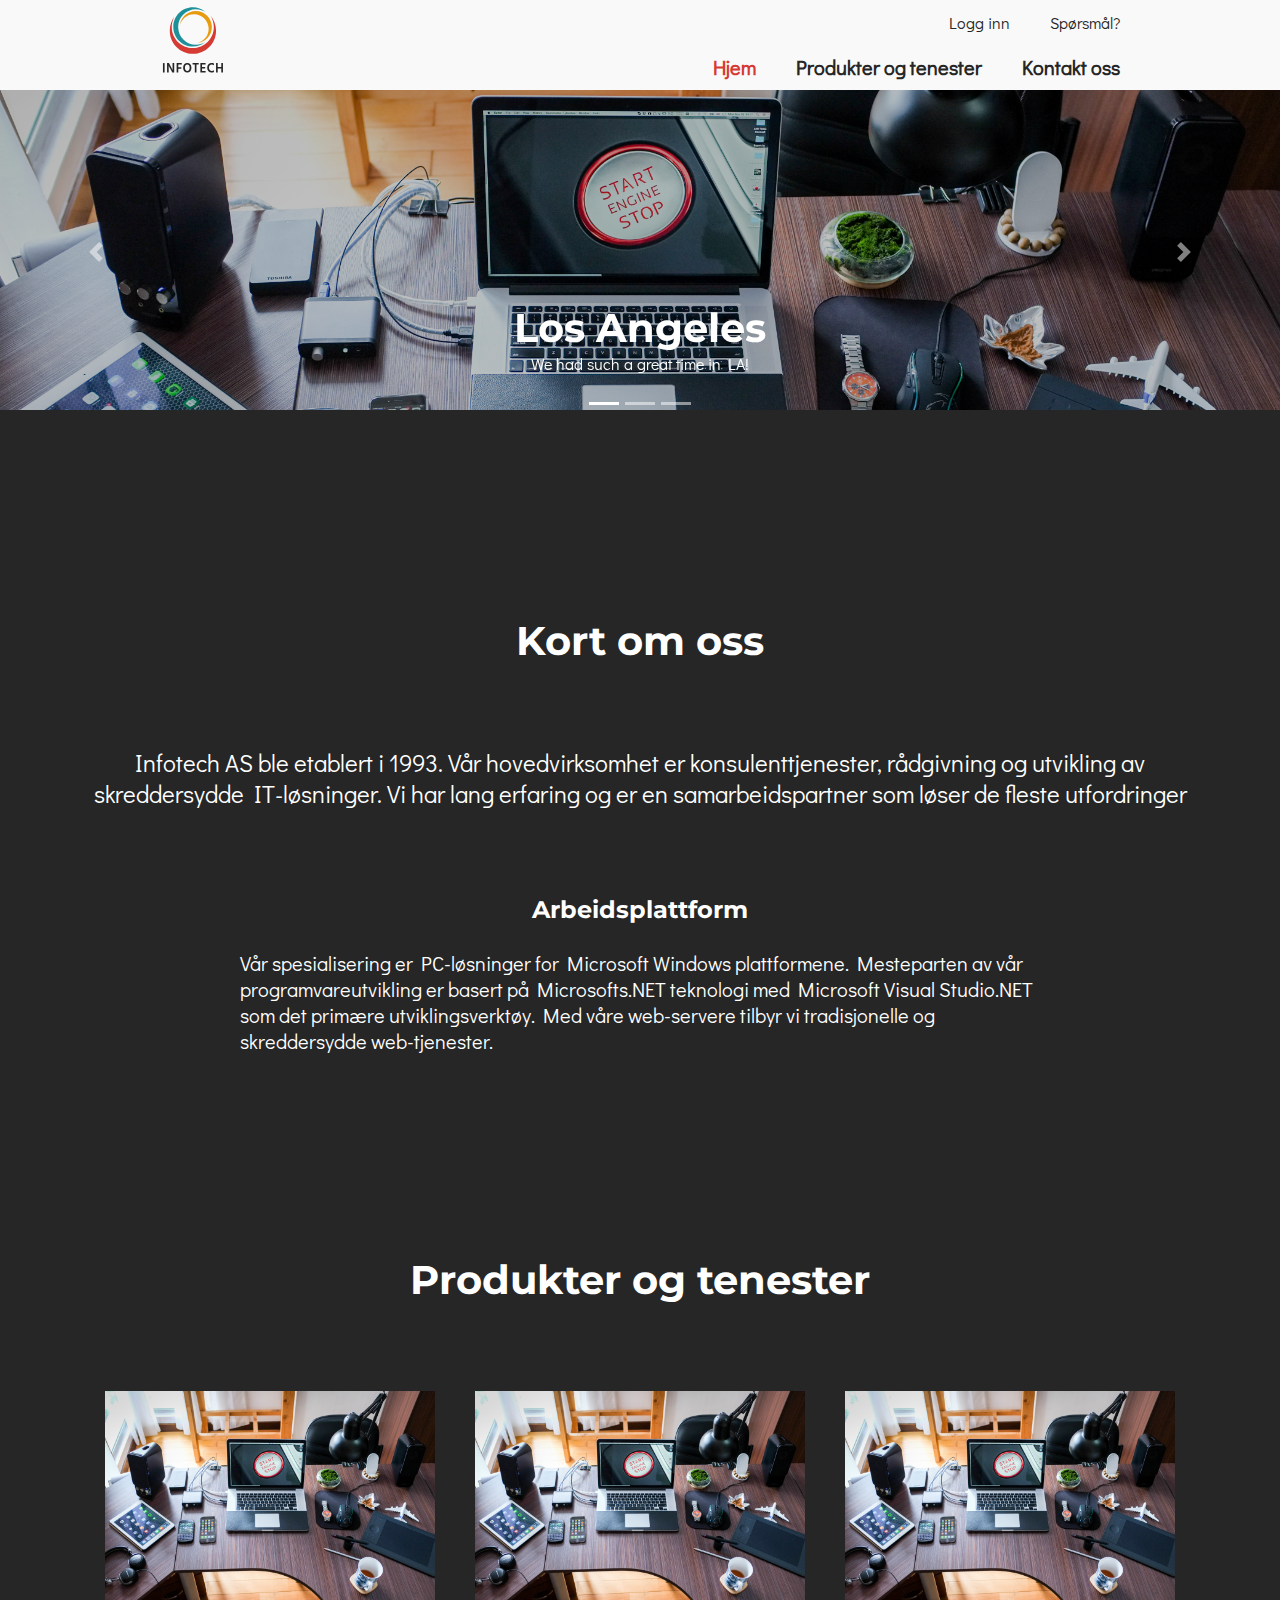
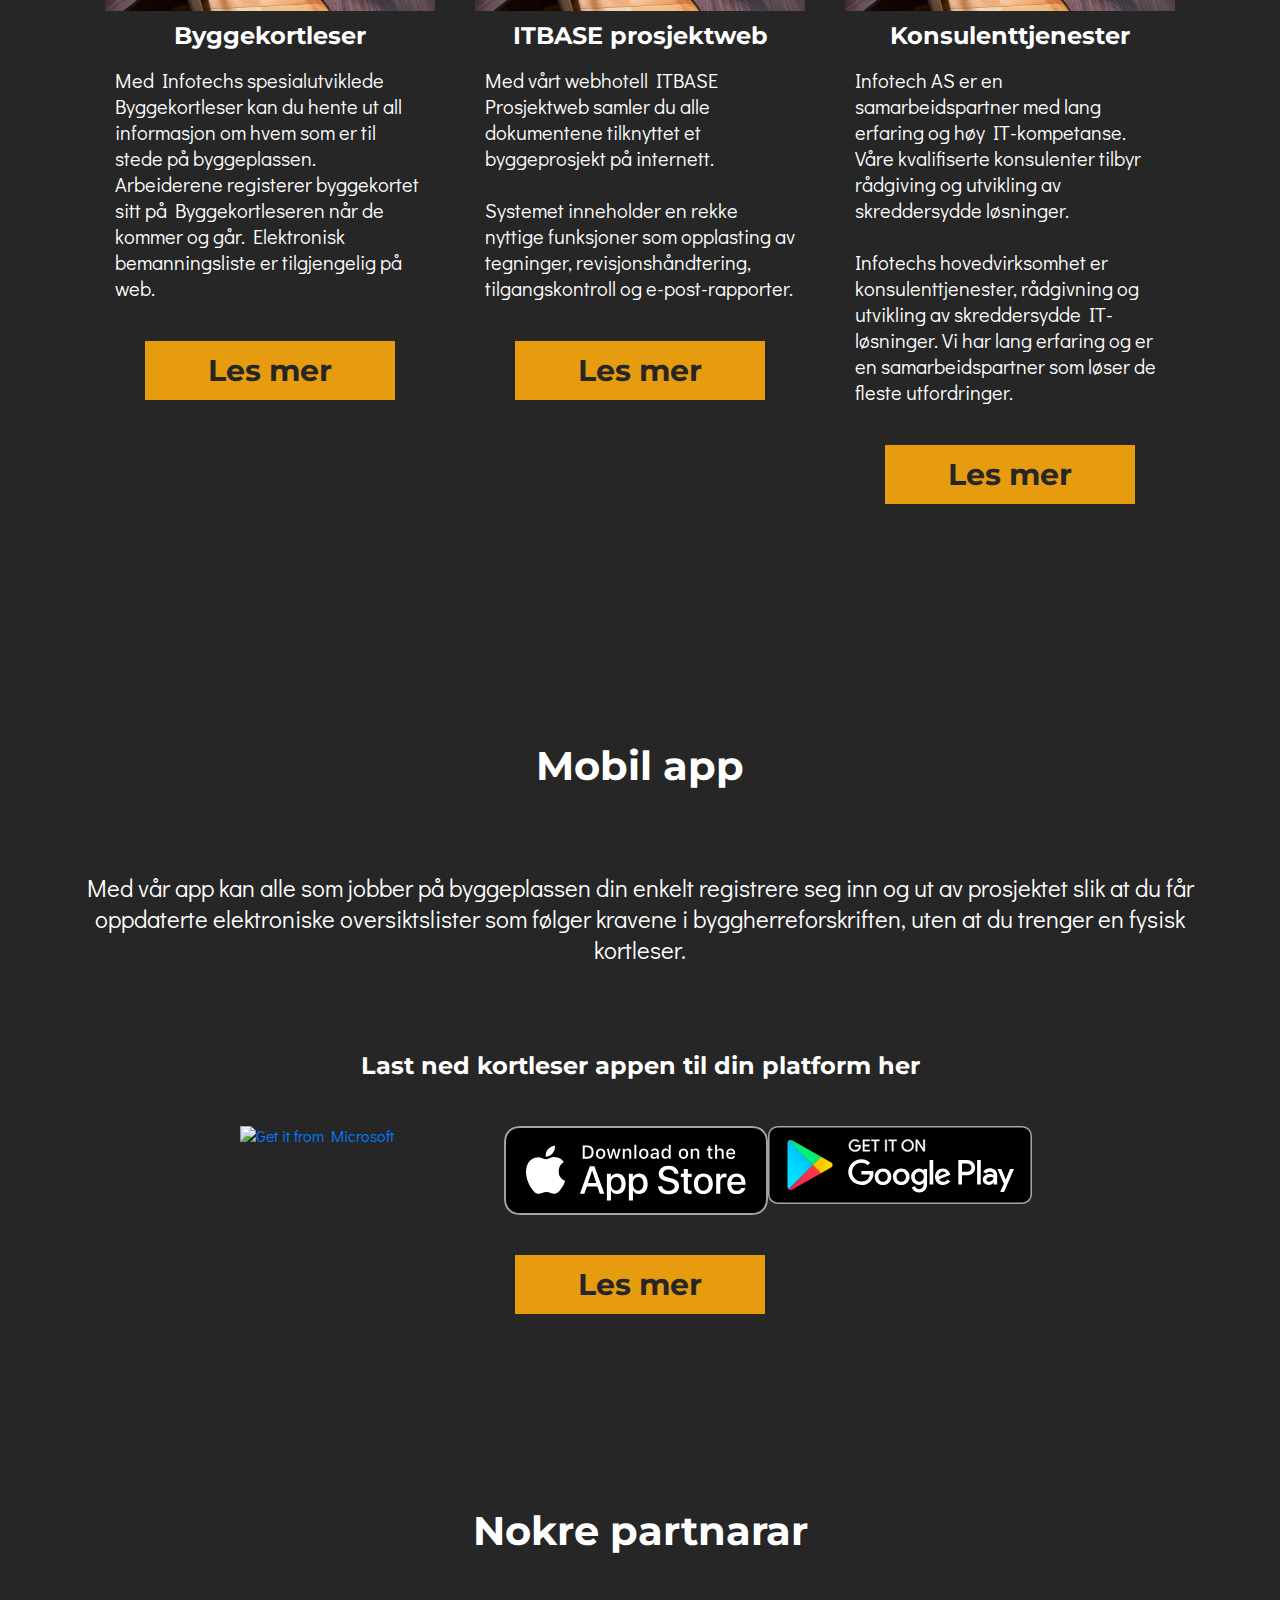
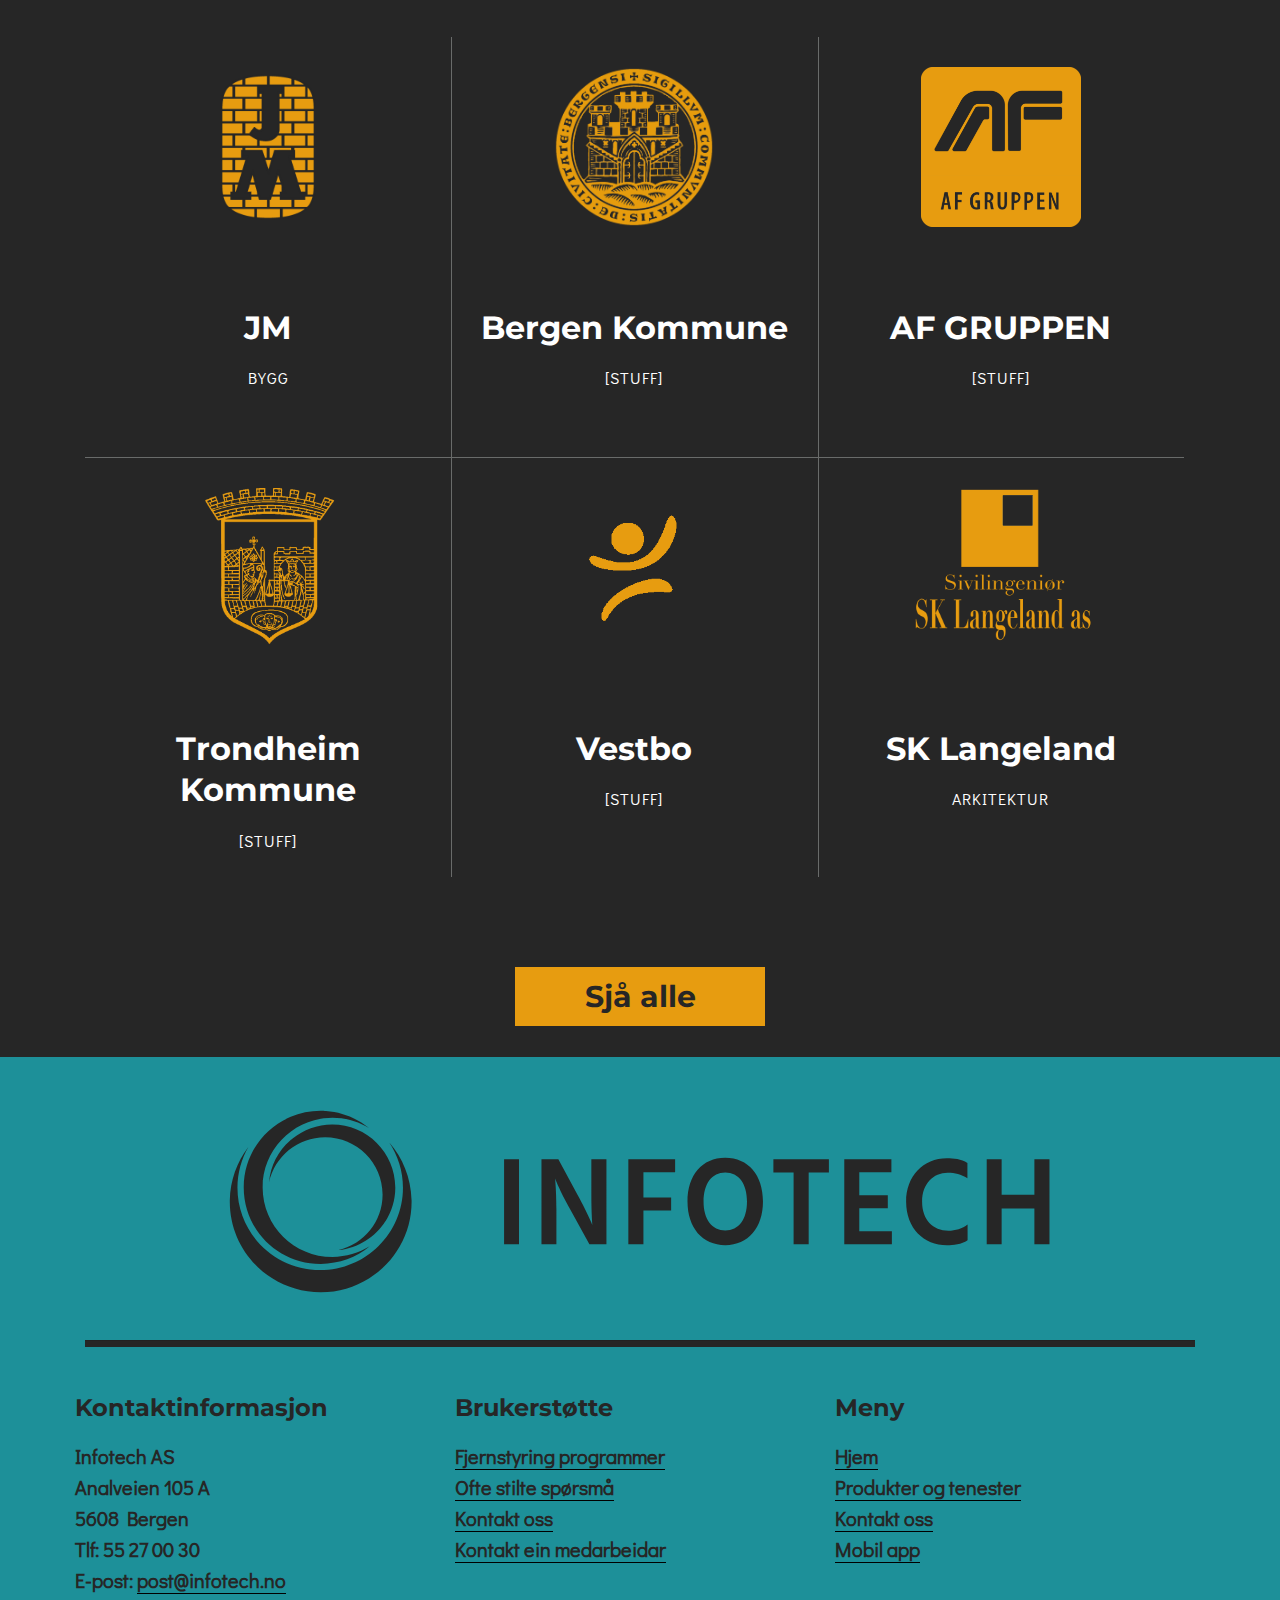
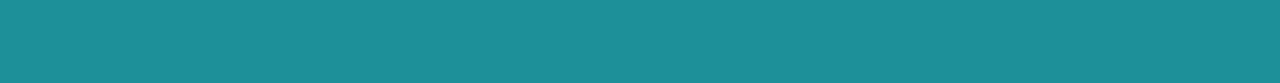
==== commit 1e922fb6: "Minor bug fixes on phone version and great bug fixes on phone" ====
--- a/index.html
+++ b/index.html
@@ -11,12 +11,21 @@
             <link href="https://fonts.googleapis.com/css?family=Montserrat:700" rel="stylesheet">
             <link href="https://fonts.googleapis.com/css?family=Didact+Gothic" rel="stylesheet">  
             <meta name="viewport" content="width=device-width, initial-scale=1, maximum-scale=1">
+            <!-- Global site tag (gtag.js) - Google Analytics -->
+            <script async src="https://www.googletagmanager.com/gtag/js?id=UA-110902792-1"></script>
+            <script>
+              window.dataLayer = window.dataLayer || [];
+              function gtag(){dataLayer.push(arguments);}
+              gtag('js', new Date());
+
+              gtag('config', 'UA-110902792-1');
+            </script>
         </head>
         <body>
             <section class="navigation">
                 <div class="nav-container">
                     <div class="brand">     
-                        <a href="index.html"><img src="image/graphics/MainLogov2.svg" height="70" style="position:relative; left:-20px;" alt="Infotech logo"></a>
+                        <a href="index.html"><img class="brandLogo" src="image/graphics/MainLogov2.svg" height="70" style="position:relative; left:-20px;" alt="Infotech logo"></a>
                     </div>
                     <nav>
                         <div class="nav-mobile">
@@ -24,7 +33,7 @@
                         </div>
                         <ul class="nav-list" >
                             <li>
-                                <a href="index.html"class="liIconBottom">Hjem</a>
+                                <a href="index.html"class="liIconBottom avtiveMenu">Hjem</a>
                             </li>
                             <li>
                                 <a href="Produkter/index.html" class="liIconBottom">Produkter og tenester</a>
@@ -35,10 +44,10 @@
                         </ul>
                         <ul class="nav-list" >
                             <li class="liIconTop">
-                                <a href="FAQ/index.html"><img src="image/graphics/questionmarkIcon.svg" height="30" class="iconTop">Spørsmål?</a>
+                                <a href="../FAQ/index.html">Spørsmål?</a>
                             </li>
                             <li class="liIconTop">
-                                <a href="#!"><img src="image/graphics/loginnIcon.svg" height="30" class="iconTop">Logg inn</a>
+                                <a class="cbg-ig-grid-A" href="#!">Logg inn</a>
                             </li>
                         </ul>
                     </nav>
@@ -88,95 +97,110 @@
             <!-- SLIDESHOW STOPS HERE!!! --> 
             <div class="container">
                 <h2>Kort om oss</h2>
-                <p class="about">Infotech AS ble etablert i 1993. Vår hovedvirksomhet er konsulenttjenester, rådgivning og utvikling av skreddersydde IT-løsninger. Vi har lang erfaring og er en samarbeidspartner som løser de fleste utfordringer</p>                
+                <p class="about headerAbout">Infotech AS ble etablert i 1993. Vår hovedvirksomhet er konsulenttjenester, rådgivning og utvikling av skreddersydde IT-løsninger. Vi har lang erfaring og er en samarbeidspartner som løser de fleste utfordringer</p>                
                 <h3>Arbeidsplattform</h3>
                 <p class="about">Vår spesialisering er PC-løsninger for Microsoft Windows plattformene. Mesteparten av vår programvareutvikling er basert på Microsofts.NET teknologi med Microsoft Visual Studio.NET som det primære utviklingsverktøy. Med våre web-servere tilbyr vi tradisjonelle og skreddersydde web-tjenester.</p>                
                 <h2>Produkter og tenester</h2>
                 <div class="row rowProdMainPage">
                     <div class="col-xl-4 col-sm-6">
-                        <a class="productA" href="Produkter/kortleser.html">
-                            <div class="col-sm-12 prodMainPage">
+                        <div class="col-sm-12 prodMainPage">
+                            <a class="productA" href="Produkter/kortleser.html">
                                 <img class="productImgMainPage" src="image/picture/bannerPictureOne.jpeg">
                                 <h3>Byggekortleser</h3>
+                            </a>
                                 <p class="productPMainPage">Med Infotechs spesialutviklede Byggekortleser kan du hente ut all informasjon om hvem som er til stede på byggeplassen. Arbeiderene registerer byggekortet sitt på Byggekortleseren når de kommer og går. Elektronisk bemanningsliste er tilgjengelig på web. </p>
+                        </div>
+                            <div class="mainPageReferanceDiv">
+                                <a class="mainPageReferanceA" href="Produkter/kortleser.html">Les mer</a>
                             </div>
-                        </a>
+                    </div>
+                    <div class="col-xl-4 col-sm-6">
+                        <div class="col-sm-12 prodMainPage">
+                            <a class="productA" href="Produkter/itbase.html">
+                                <img class="productImgMainPage" src="image/picture/bannerPictureOne.jpeg">
+                                <h3>ITBASE prosjektweb</h3></a>
+                            <p class="productPMainPage">Med vårt webhotell ITBASE Prosjektweb samler du alle dokumentene tilknyttet et byggeprosjekt på internett.
+                            <br><br>
+                            Systemet inneholder en rekke nyttige funksjoner som opplasting av tegninger, revisjonshåndtering, tilgangskontroll og e-post-rapporter.
+                            </p>
+                        </div>
+                            <div class="mainPageReferanceDiv">
+                                <a class="mainPageReferanceA" href="Produkter/itbase.html">Les mer</a>
+                            </div>
                     </div>
                     <div class="col-xl-4 col-sm-6 ">
-                        <a class="productA" href="Produkter/itbase.html">
-                            <div class="col-sm-12 prodMainPage">
-                                <img class="productImgMainPage" src="image/picture/bannerPictureOne.jpeg">
-                                <h3>ITBASE prosjektweb</h3>
-                                <p class="productPMainPage">Med vårt webhotell ITBASE Prosjektweb samler du alle dokumentene tilknyttet et byggeprosjekt på internett.
-                                <br><br>
-                                Systemet inneholder en rekke nyttige funksjoner som opplasting av tegninger, revisjonshåndtering, tilgangskontroll og e-post-rapporter.
-                                </p>
-                            </div>
-                        </a>
-                    </div>
-                    <div class="col-xl-4 col-sm-6 ">
-                        <a class="productA" href="Produkter/konsulenttenester.html">
-                            <div class="col-sm-12 prodMainPage">
+                        <div class="col-sm-12 prodMainPage">
+                            <a class="productA" href="Produkter/konsulenttenester.html">
                                 <img class="productImgMainPage" src="image/picture/bannerPictureOne.jpeg">
                                 <h3>Konsulenttjenester</h3>
-                                <p class="productPMainPage">Infotech AS er en samarbeidspartner med lang erfaring og høy IT-kompetanse. Våre kvalifiserte konsulenter tilbyr rådgiving og utvikling av skreddersydde løsninger.
-                                <br><br>
-                                Infotechs hovedvirksomhet er konsulenttjenester, rådgivning og utvikling av skreddersydde IT-løsninger. Vi har lang erfaring og er en samarbeidspartner som løser de fleste utfordringer.
-                                </p>
+                            </a>    
+                            <p class="productPMainPage">Infotech AS er en samarbeidspartner med lang erfaring og høy IT-kompetanse. Våre kvalifiserte konsulenter tilbyr rådgiving og utvikling av skreddersydde løsninger.
+                            <br><br>
+                            Infotechs hovedvirksomhet er konsulenttjenester, rådgivning og utvikling av skreddersydde IT-løsninger. Vi har lang erfaring og er en samarbeidspartner som løser de fleste utfordringer.
+                            </p>
+                            <div class="mainPageReferanceDiv">
+                                <a class="mainPageReferanceA" href="Produkter/konsulenttenester.html">Les mer</a>
                             </div>
-                        </a>
-                    </div>
-                </div>
-                <h2>Ofte stilte spørsmål</h2>
-                <div class="FAQMainPage">
-                    <h3 class="FAQh3">Her kommer det da eit ofte stilt spørsmål?</h3>
-                    <p class="FAQp">Her kjem noko tekst som då skal vere svaret på spørsmålet over. Vanligvis er nokon tå disse svara veldig utfyllandes og lange, medan andre gongar er dei ganske korte, ned til nokon får ord. Derfor må dette "svaret" vera ganske langt og det står noko unyttig her som dette her. Eigentlig overraska at du i det heile gadda å lese so langt sio du leser dette her.</p>
-                </div><div class="FAQMainPage">
-                    <h3 class="FAQh3">Her kommer det da eit ofte stilt spørsmål?</h3>
-                    <p class="FAQp">Her kjem noko tekst som då skal vere svaret på spørsmålet over. Vanligvis er nokon tå disse svara veldig utfyllandes og lange, medan andre gongar er dei ganske korte, ned til nokon får ord. Derfor må dette "svaret" vera ganske langt og det står noko unyttig her som dette her. Eigentlig overraska at du i det heile gadda å lese so langt sio du leser dette her.</p>
-                </div><div class="FAQMainPage">
-                    <h3 class="FAQh3">Her kommer det da eit ofte stilt spørsmål?</h3>
-                    <p class="FAQp">Her kjem noko tekst som då skal vere svaret på spørsmålet over. Vanligvis er nokon tå disse svara veldig utfyllandes og lange, medan andre gongar er dei ganske korte, ned til nokon får ord. Derfor må dette "svaret" vera ganske langt og det står noko unyttig her som dette her. Eigentlig overraska at du i det heile gadda å lese so langt sio du leser dette her.</p>
-                </div>
+                        </div>
+                    </div>
+                </div>
+                <h2>Mobil app</h2>
+                    
+                    <p class="about headerAbout">Med vår app kan alle som jobber på byggeplassen din enkelt registrere seg inn og ut av prosjektet slik at du får oppdaterte elektroniske oversiktslister som følger kravene i byggherreforskriften, uten at du trenger en fysisk kortleser. </p>
+                    <h3 style="margin-bottom: 40px;">Last ned kortleser appen til din platform her</h3>
+                <div class="downloadAppDiv">
+                    <a  href="https://www.microsoft.com/store/apps/9pmfkp7xqvgb?ocid=badge" target="_blank">
+                        <img class="downloadApp" src="https://assets.windowsphone.com/85864462-9c82-451e-9355-a3d5f874397a/English_get-it-from-MS_InvariantCulture_Default.png" alt="Get it from Microsoft" />
+                    </a>
+                    <a href="https://itunes.apple.com/no/app/chkbox/id1091516913?l=nb" target="_blank">
+                        <img class="downloadApp" src="../image/graphics/Download_on_the_App_Store_Badge_US-UK_RGB_blk_092917.svg" alt="">
+                    </a>
+                    <a href="https://play.google.com/store/apps/details?id=com.infotech.checkboxapp" target="_blank">
+                        <img class="downloadApp" src="../image/graphics/google-play-badge.svg" alt="">
+                    </a>
+                </div>
+                    <div class="mainPageReferanceDiv">
+                        <a class="mainPageReferanceA" href="../Produkter/mobil.html">Les mer</a>
+                    </div>
                 <h2 class="partnerMainPageH2">Nokre partnarar</h2>
                 <ul class="cbp-ig-grid">
                     <li>
-                        <a href="#!">
+                        <a class="cbg-ig-grid-A" href="#!">
 				        <span class="cbp-ig-icon"><div class="div-img-grid"><img class="img-grid" src="image/logo_finished/JM_GUL.png"></div></span>
                             <h3 class="cbp-ig-title">JM</h3>
                             <span class="cbp-ig-category">Bygg</span>
                         </a>
                     </li>
                     <li>
-                        <a href="#!">
+                        <a class="cbg-ig-grid-A" href="#!">
                             <span class="cbp-ig-icon"><div class="div-img-grid"><img class="img-grid" src="image/logo_finished/bergen_kommune_GUL.png"></div></span>
                             <h3 class="cbp-ig-title">Bergen Kommune</h3>
                             <span class="cbp-ig-category">[stuff]</span>
                         </a>
                     </li>
                     <li>
-                        <a href="#!">
+                        <a class="cbg-ig-grid-A" href="#!">
                             <span class="cbp-ig-icon"><div class="div-img-grid"><img class="img-grid" src="image/logo_finished/AF_GRUPPEN_GUL.png"></div></span>
                             <h3 class="cbp-ig-title">AF GRUPPEN</h3>
                             <span class="cbp-ig-category">[stuff]</span>
                         </a>
                     </li>
                     <li>
-                        <a href="#!">
+                        <a class="cbg-ig-grid-A" href="#!">
                             <span class="cbp-ig-icon"><div class="div-img-grid"><img class="img-grid" src="image/logo_finished/tronheim_kommune_GUL.png"></div></span>
                             <h3 class="cbp-ig-title">Trondheim Kommune</h3>
                             <span class="cbp-ig-category">[stuff]</span>
                         </a>
                     </li>
                     <li>
-                        <a href="!#">
+                        <a class="cbg-ig-grid-A" href="!#">
                             <span class="cbp-ig-icon"><div class="div-img-grid"><img class="img-grid" src="image/logo_finished/Vestbo_GUL.png"></div></span>
                             <h3 class="cbp-ig-title">Vestbo</h3>
                             <span class="cbp-ig-category">[stuff]</span>
                         </a>
                     </li>
                     <li>
-                        <a href="#!">
+                        <a class="cbg-ig-grid-A" href="#!">
                             <span class="cbp-ig-icon"><div class="div-img-grid"><img class="img-grid" src="image/logo_finished/SKLangeland_GUL.png"></div></span>
                             <h3 class="cbp-ig-title">SK Langeland</h3>
                             <span class="cbp-ig-category">Arkitektur</span>
@@ -184,7 +208,7 @@
                     </li>
                 </ul>
                 <div class="mainPageReferanceDiv">
-                    <a class="mainPageReferanceA" href="/KontaktOss/referansar.html">Sjå alle</a>
+                    <a class="mainPageReferanceA" href="KontaktOss/referansar.html">Sjå alle</a>
                 </div>
             </div>
             <footer>
@@ -221,29 +245,27 @@
                             <p class="footerP">Analveien 105 A</p>
                             <p class="footerP">5608 Bergen</p>
                             <p class="footerP">Tlf: 55 27 00 30</p>
-                            <p class="footerP">E-post: <a class="footerA" href="#">post@infotech.no</a></p>
+                            <p class="footerP">E-post: <a class="footerA" href="mailto:post@infotech.no?Subject=Questiion%20to%20Infotech" target="_top">post@infotech.no</a></p>
                         </div>
                         <div class="col-xl-4 col-sm-6">
                             <h4>Brukerstøtte</h4>
-                            <p class="footerP"><a class="footerA" href="#!">Fjernstyring programmer</a></p>
-                            <p class="footerP"><a class="footerA" href="#!">Ofte stilte spørsmål</a></p>
-                            <p class="footerP"><a class="footerA" href="#!">Kontakt oss</a></p>
-                            <p class="footerP"><a class="footerA" href="#!">Kontakt ein medarbeidar</a></p>
-                            <p class="footerP"><a class="footerA" href="#!">Trykk her for kontaktskjema</a></p>
+                            <p class="footerP"><a class="footerA" href="../Produkter/programmer.html">Fjernstyring programmer</a></p>
+                            <p class="footerP"><a class="footerA" href="../FAQ/index.html">Ofte stilte spørsmå</a></p>
+                            <p class="footerP"><a class="footerA" href="KontaktOss/index.html">Kontakt oss</a></p>
+                            <p class="footerP"><a class="footerA" href="KontaktOss/index.html#medarbeidere">Kontakt ein medarbeidar</a></p>
                         </div>
                         <div class="col-xl-4 col-sm-6">
                             <h4>Meny</h4>
-                            <p class="footerP"><a class="footerA" href="#">Hjem</a></p>
-                            <p class="footerP"><a class="footerA" href="#">Produkter og tenester</a></p>
-                            <p class="footerP"><a class="footerA" href="#">Kontakt oss</a></p>
-                            <p class="footerP"><a class="footerA" href="#">Mobil app</a></p>
+                            <p class="footerP"><a class="footerA" href="index.html">Hjem</a></p>
+                            <p class="footerP"><a class="footerA" href="Produkter/index.html">Produkter og tenester</a></p>
+                            <p class="footerP"><a class="footerA" href="KontaktOss/index.html">Kontakt oss</a></p>
+                            <p class="footerP"><a class="footerA" href="Produkter/mobil.html">Mobil app</a></p>
                             <p></p>
                             <p></p>
                         </div>
                     </div>
                 </div>
             </footer>
-            <!-- <div class="whiteSpace" style="height: 300px;"></div> -->
             <script>
                           (function($) {
                       $(function() {
--- a/style/stylesheet.css
+++ b/style/stylesheet.css
@@ -56,6 +56,7 @@
     line-height: 1.3;
 }
 
+
 .col-sm-12 p{
     color:#FFFFFF;
 }
@@ -87,17 +88,135 @@
     margin-bottom: 20px;
 } 
 
+img.brandLogo{
+    height: 70px;
+    position: relative;
+    left: -20px;
+}
+
+.FAQContainer{
+    overflow: auto;
+}
+
+.FAQProductPage {
+    
+    max-width: 800px;
+    margin: 30px auto 10px auto
+}
+
+.FAQProductPage li {
+    color: #FFFFFF;
+    font-size: 20px;
+    margin-left: 40px;
+    margin-top: 10px;
+}
+
+/* FAQ */
+.FAQContent{
+    margin: 4.166666666666%;
+    border: 1px solid #E79C10;
+    padding: 30px;
+}
+
+
+.FAQPageButton{    
+    font-family: 'Montserrat', sans-serif;
+    background-color: #E79C10;
+    border: 0;
+    font-size: 20px;
+    padding: 10px 40px;
+    margin: 0 auto;
+    display: block;
+    width: 300px;
+    text-align: center;
+}
+
+.FAQPageButtonA{    
+    color:#262626;
+}
+
+
+.FAQPageButtonA:hover{    
+    color:#262626;
+}
+
+.collapse{
+    transition: 1s;
+    margin-top: 20px;
+    margin-bottom: 20px;
+    border-top: 3px solid #E79C10;
+    border-bottom: 3px solid #E79C10;
+    padding: 40px 0;
+}
+
+
 .productPageDiv{
     padding: 60px 10px;
 }
 
+.productPageImg{
+    width: 50%;
+    margin: 10px auto;
+    display: block;
+}
+
 .productPageDivBorderTop{
-    
     border-top: 1px solid #696B6A;
 }
+
 
 .productImgMainPage{
     width: 100%;
+}
+
+.mobileToturialH3{
+    margin: 60px 0 20px 0;
+}
+
+.downloadAppDiv{
+    margin: 0 auto;
+    max-width: 800px;
+    overflow: auto;
+}
+
+.downloadApp{
+    width: 33%;
+    float: left;
+    height: 100%;
+    display: inline-block;
+    vertical-align: middle;
+    
+}
+
+.width800{
+    width: 50%;
+    padding: 10px auto 100px auto;
+}
+.productPageUndertitle{
+    color:#FFFFFF;
+    text-align: center;
+    font-size: 24px;
+    margin-bottom: 20px;
+    margin-top: 0;
+}
+
+.infotechLogin{
+    display: block;
+    margin: 0 auto;
+}
+
+p.productPageP{
+    color:#FFFFFF;
+    max-width: 800px;
+    margin: 20px auto 60px auto;
+    font-size: 20px;
+    font-weight: 200;
+    
+}
+
+.productPageH3{
+    margin: 80px 0 0 20px;
+    color:#E79C10;
 }
 
 .footerUl{
@@ -107,6 +226,14 @@
     margin-bottom: 40px;
 }
 
+.btn{
+    font-family: 'Didact Gothic', sans-serif;
+    margin: 40px auto;
+    display: block;
+    width: 200px;
+}
+
+
 p.about{
     color:#FFFFFF;
     max-width: 800px;
@@ -114,6 +241,13 @@
     font-size: 20px;
     font-weight: 200;
     
+}
+
+p.headerAbout{
+    font-size: 24px;
+    max-width: 1200px;
+    margin-bottom: 80px;
+    text-align: center;
 }
 
 
@@ -162,18 +296,27 @@
     margin: 20px 10%;
 }
 
+a h3:hover{
+    border: 0;
+    text-decoration: underline #D53A33;
+}
+
 h3.kontaktOssInformasjonH3{
     font-size: 32px;
     margin-top: 0;
     padding-top:0;
 }
 
+
+
+
 .form-group, .radio{
     color:#FFFFFF;
-    width: 80%;
+    max-width: 1200px;
     margin-left:10%;
-    font-size: 24px;
-}
+    font-size: 20px;
+}
+
 
 h1{
     font-family: 'Montserrat', sans-serif;
@@ -195,6 +338,7 @@
 
 h2.h2KontaktOss{
     margin-top: 80px;
+    position: relative;
 }
 h3{
     font-family: 'Montserrat', sans-serif;
@@ -240,22 +384,27 @@
     top: 45px;
     font-weight: bold;
     font-size: 20px;
+    text-align: center;
 }
   /* Make the image fully responsive */
   .carousel-inner img {
       width: 100%;
       height: 100%;
   }
+
+    .carousel-indicators {
+        z-index: 1;
+  }
 body{
     color: #262626;
 }
 text-center{
-    background-color: #FFF;
+    background-color: #FFFFFF;
 }
 .navigation {
   height: 90px;
   background: #F9f9f9;
-  z-index: 1;
+  z-index: 2;
   position: fixed;
   width: 100%;
 margin: 0;
@@ -286,7 +435,6 @@
 }
 
 .FAQMainPage{
-    max-width: 800px;
     margin: 30px auto 10px auto;
 }
 
@@ -336,6 +484,10 @@
     margin: 0 20px;
 }
 
+.portraitText{
+    width: 66%;
+}
+
 /* product */
 .productA:hover{
     text-decoration: none;
@@ -344,15 +496,130 @@
 .productP{
     margin-top: 30px;
     font-size: 20px;
-}
-
-.mainPageReferanceA{
-    font-family: 'Montserrat', sans-serif;
+    
+}
+
+
+.productPageInniButtonP{
+    color:#FFFFFF;
+    max-width: 800px;
+    margin: 10px auto 10px auto;
+    font-size: 20px;
+    font-weight: 200;
+}
+
+a.productPageReadMoreA:link,
+a.productPageReadMoreA:hover,
+a.productPageReadMoreA:active,
+a.productPageReadMoreA{
+    text-align: center;
     font-weight: bold;
     font-size: 30px;
     background-color: #E79C10;
     padding: 10px 40px;
     color: #262626;
+}
+
+
+a.productPageReadMoreA:hover{
+    text-decoration: underline;
+}
+
+.productPageTable{
+    max-width: 800px;
+    margin: 0 auto;
+}
+
+.productPageTable tr td{
+    font-size: 20px;
+    padding: 10px 0;
+    border-bottom: 1px solid #a1a1a1;
+    text-align: center;
+}
+
+.productPageTable tr td.productPageTdLeft{
+    text-align: left;
+    padding-left: 30px;
+    width: 60%;
+    color:#FFFFFF;
+}
+
+.productPageTable tr td.productPageTdRight{
+    text-align: center;
+    max-width: 40%;
+    color:#FFFFFF;
+}
+
+
+.productPageUl li{
+    color: #FFFFFF;
+    font-size: 20px;
+    margin: 20px 30px;
+}
+
+.productPageUl{
+    max-width: 800px;
+    margin: 20px auto;
+    
+}
+
+.productPageShowMoreButton{    
+    font-family: 'Montserrat', sans-serif;
+    background-color: #E79C10;
+    border: 0;
+    font-size: 24px;
+    padding: 10px 40px;
+    margin: 0 auto;
+    display: block;
+    margin-top: 20px;
+    margin-bottom: 20px;
+}
+
+.productPageButton{    
+    font-family: 'Montserrat', sans-serif;
+    background-color: #E79C10;
+    border: 0;
+    font-size: 20px;
+    padding: 10px 40px;
+    margin: 0 auto;
+    display: block;
+    width: 200px;
+}
+
+.productPageButtonA{    
+    color:#262626;
+}
+
+
+.productPageButtonA:hover{    
+    color:#262626;
+}
+
+.productPageReaMoreDiv{
+    max-width: 300px;
+    margin: 80px auto 0 auto;
+    height: 50px;
+}
+
+.productPageA{
+    color: #E79C10;
+}
+
+
+.productPageA:hover{
+    color: #E79C10;
+}
+
+.mainPageReferanceA{
+    font-family: 'Montserrat', sans-serif;
+    font-weight: bold;
+    font-size: 30px;
+    width: 250px;
+    display: block;
+    background-color: #E79C10;
+    padding: 10px 40px;
+    color: #262626;
+    text-align: center;
     
 }
 
@@ -362,8 +629,8 @@
 }
 
 .mainPageReferanceDiv{
-    width: 200px;
-    margin: 0 auto;
+    width: 250px;
+    margin: 40px auto;
     height: 50px;
 }
 
@@ -420,7 +687,9 @@
   box-shadow: 0 3px 12px rgba(0, 0, 0, 0.15);
 }
 
-
+.cbg-ig-grid-A:hover{
+    text-decoration: underline #D53A33;
+}
 
 .nav-dropdown-text {
     padding-top: 15px;
@@ -444,24 +713,31 @@
     background-color: #262626; 
     width: 100%; 
     top:90px;
-    z-index: 1;
+    z-index: 2;
 }
 
 .sub-menu ul{
     max-width: 1200px;
     margin: 0 auto;
+    padding: 0 0 0 0;
+    
 }
 .sub-menu ul li{
     text-align: center;
     width: 32.7%;
     display: inline-block;
-    padding: 10px 0;
+    padding: 5px 0;
 }
 
 .sub-menu ul li a,
 .sub-menu ul li a:hover{
     color: #f1f1f1;
     font-family: 'Montserrat', sans-serif;
+}
+
+.sub-menu-extra-space{
+    display: block;
+    height: 130px;
 }
 
 
@@ -591,7 +867,7 @@
 }
 
 /* anchor style */
-.cbp-ig-grid li > a {
+.cbp-ig-grid li > a.cbp-grid-a {
 	display: block;
 	height: 100%;
 	-webkit-transition: background 0.2s;
@@ -628,6 +904,7 @@
 .img-grid{
     max-width:80%; 
     max-height: 80%;
+    vertical-align: middle;
 }
 
 /**
@@ -673,7 +950,7 @@
 	display: inline-block;
 	font-size: 1em;
 	letter-spacing: 1px;
-	color: #fff;
+	color: #ffffff;
 	-webkit-transform: translateY(10px);
 	-moz-transform: -moz-translateY(10px);
 	-ms-transform: -ms-translateY(10px);
@@ -771,7 +1048,7 @@
 .img-grid-referansar{
     max-width:80%; 
     max-height: 80%;
-    margin-top: 10%;
+    vertical-align: middle;
 }
 
 /**
@@ -817,7 +1094,7 @@
 	display: inline-block;
 	font-size: 1em;
 	letter-spacing: 1px;
-	color: #fff;
+	color: #ffffff;
 	-webkit-transform: translateY(10px);
 	-moz-transform: -moz-translateY(10px);
 	-ms-transform: -ms-translateY(10px);
@@ -837,35 +1114,21 @@
 	transform: translateY(0px);
 }
 
-/* Hover styles */ /**
-
-.cbp-ig-grid li > a:hover {
-	background-color: transparent;
-}
-
-.cbp-ig-grid li > a:hover .cbp-ig-icon {
-	-webkit-transform: translateY(10px);
-	-moz-transform: translateY(10px);
-	-ms-transform: translateY(10px);
-	transform: translateY(10px);
-}
-
-.cbp-ig-grid li > a:hover .cbp-ig-icon:before,
-.cbp-ig-grid li > a:hover .cbp-ig-title {
-	color: #fff;
-}
-
-.cbp-ig-grid li > a:hover .cbp-ig-title {
-	-webkit-transform: translateY(-30px);
-	-moz-transform: translateY(-30px);
-	-ms-transform: translateY(-30px);
-	transform: translateY(-30px);
-}
-
-.cbp-ig-grid li > a:hover .cbp-ig-title:before {
-	background: #D53A33;
-	margin-top: 80px;
-} **/
+
+.avtiveMenu{
+    color: #D53A33 !important;
+}
+
+.activeSubMenu{
+    color: #E79C10 !important;
+}
+.activeSubMenu:before{
+    content: "▸";
+}
+.activeSubMenu:after{
+    content: "◂";
+}
+
 /*main page media querry grid*/
 
 @media screen and (max-width: 62.75em) {
@@ -875,7 +1138,7 @@
 
 	/* reset the grid lines */
 	.cbp-ig-grid li:nth-child(-n+3){
-		border-top: 1px solid #ddd;
+		border-top: 1px solid #dddddd;
 	}
 
 	.cbp-ig-grid li:nth-child(3n-1),
@@ -888,7 +1151,7 @@
 	}
 
 	.cbp-ig-grid li:nth-child(2n-1) {
-		box-shadow: 1px 0 0 #ddd;
+		box-shadow: 1px 0 0 #dddddd;
 	}
 }
 
@@ -945,7 +1208,7 @@
 	}
 
 	.cbp-ig-grid-referansar li:nth-child(2n-1) {
-		box-shadow: 1px 0 0 #ddd;
+		box-shadow: 1px 0 0 #dddddd;
 	}
 }
 
@@ -987,7 +1250,7 @@
 
   nav {
     width: 100%;
-    margin-top: -8px;
+    margin-top: -27px;
   }
   nav ul {
     display: none;
@@ -1003,12 +1266,17 @@
     padding-left: 50px;
   }
     
+    .nav-mobile{
+        margin-top: -5px;
+    }
+    
   .nav-dropdown {
     position: static;
   }
 
     .navigation{
         font-size: 4em;
+    z-index: 3;
     }  
     
     .nav-dropdown-text {
@@ -1019,6 +1287,16 @@
     
     ul li a{
         font-size: 0.5em;
+    }
+    
+    .brandLogo{
+        width: 50px;
+        height: 20px;
+    }
+    
+    .brand{
+        margin-top:-20px;
+        padding-top: 0;
     }
     
     .about{
@@ -1059,31 +1337,107 @@
 }
     
     
-    nav ul li a,
+nav ul li a,
 nav ul li a:visited {
   display: block;
   padding: 0 20px;
   line-height: 45px;
-  background: url(/image/graphics/transparentNav.png);
+  background: #f9f9f9;
   color: #262626;
   text-decoration: none;
+    margin-top: -2px;
 }
 nav ul li a:hover,
 nav ul li a:visited:hover {
-  background: url(/image/graphics/transparentNav.png);
-  color: #1a1a1a;
-}
-
-    
+  background: #f9f9f9;
+  color: #D53A33;
+}
+    
+    
+.FAQPageButton{
+    width: 200px;
+}
+
+
+    .binnestrek:before{
+        content:"-";
+    }
+    
+    .spanSpace:before{
+        content: " ";
+    }
+    .FAQContent{
+        margin: 20px auto;
+    }
+    
+    .form-group, .radio{
+        margin-left: 0;
+}
+    
+    .portrait{
+        height: auto;
+        margin: 0 auto 30px auto;
+    }
+    
+    .portraitText{
+        width: 70%;
+        margin: 0 auto;
+        padding-bottom: 30px;
+        border-bottom: 2px solid #a1a1a1;
+    }
+    .textRight{
+        text-align: left;
+    }
+    
+    .portraitImg{
+        max-width: 300px;
+        margin: 0 auto;
+    }
+    .cbp-ig-title-referansar{
+        font-size: 2.5em!important;
+    }
+    .cbp-ig-category-referansar{
+        font-size: 1.75em!important;
+    }
+    
+        .sub-menu{
+    top:70px;
+}
+.sub-menu ul li{
+    width: 100%;
+    display: inline-block;
+    float: left;
+}
+
+.sub-menu ul li a,
+.sub-menu ul li a:hover{
+    margin: 0;
+    color: #f1f1f1;
+    font-size:14px;
+    font-family: 'Montserrat', sans-serif;
+}
+
+.sub-menu-extra-space{
+    display: block;
+    height: 90px;
+    }
+    
+    .width800{
+        width: 75%;
+    }
+    
+    footer div.container div.row{
+        padding-left: 20px;
+    }
 }
 
 @media screen and (min-width: 769px) {
   .nav-list {
     display: block !important;
   }
-    
+}
  
-}
+
 #nav-toggle {
   position: absolute;
   left: 0px;
@@ -1098,7 +1452,7 @@
   border-radius: 1px;
   height: 9px;
   width: 50px;
-  background: #2276B2;
+  background: #D53A33;
   position: absolute;
   display: block;
   content: '';
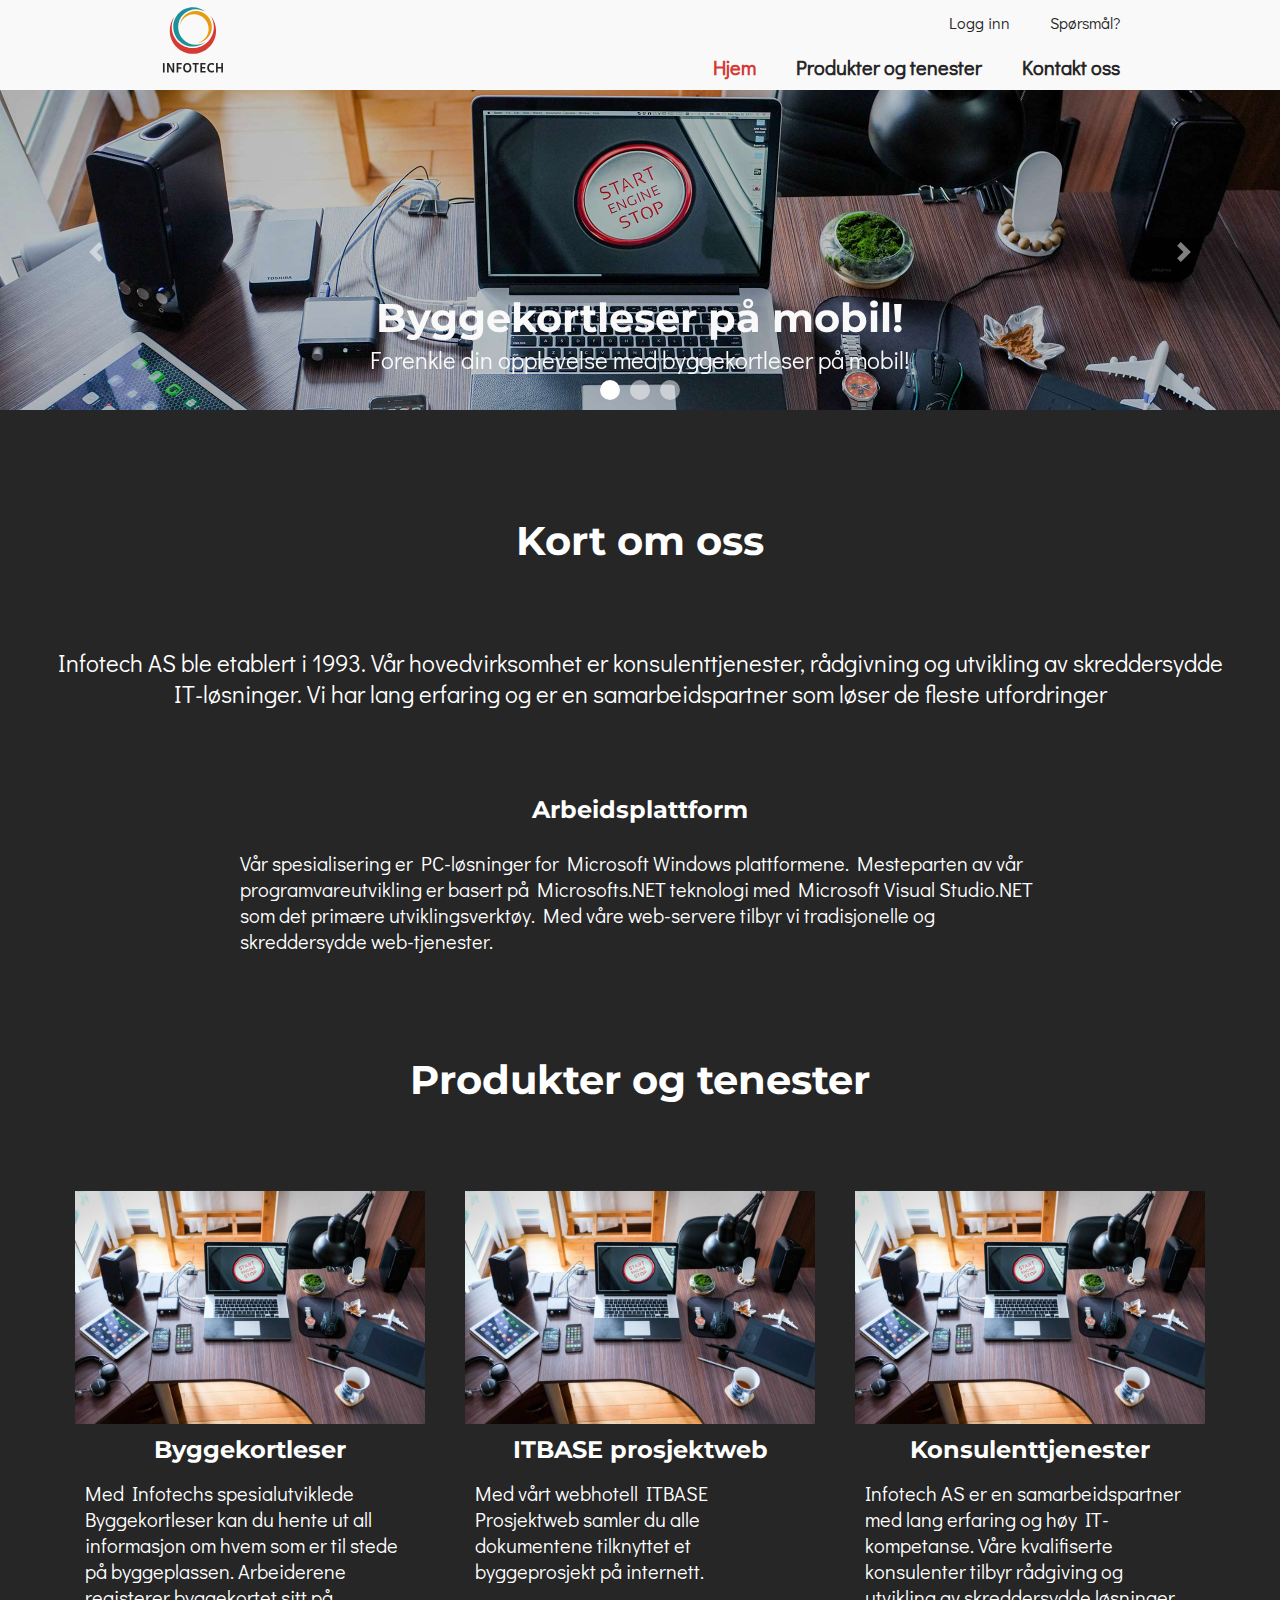
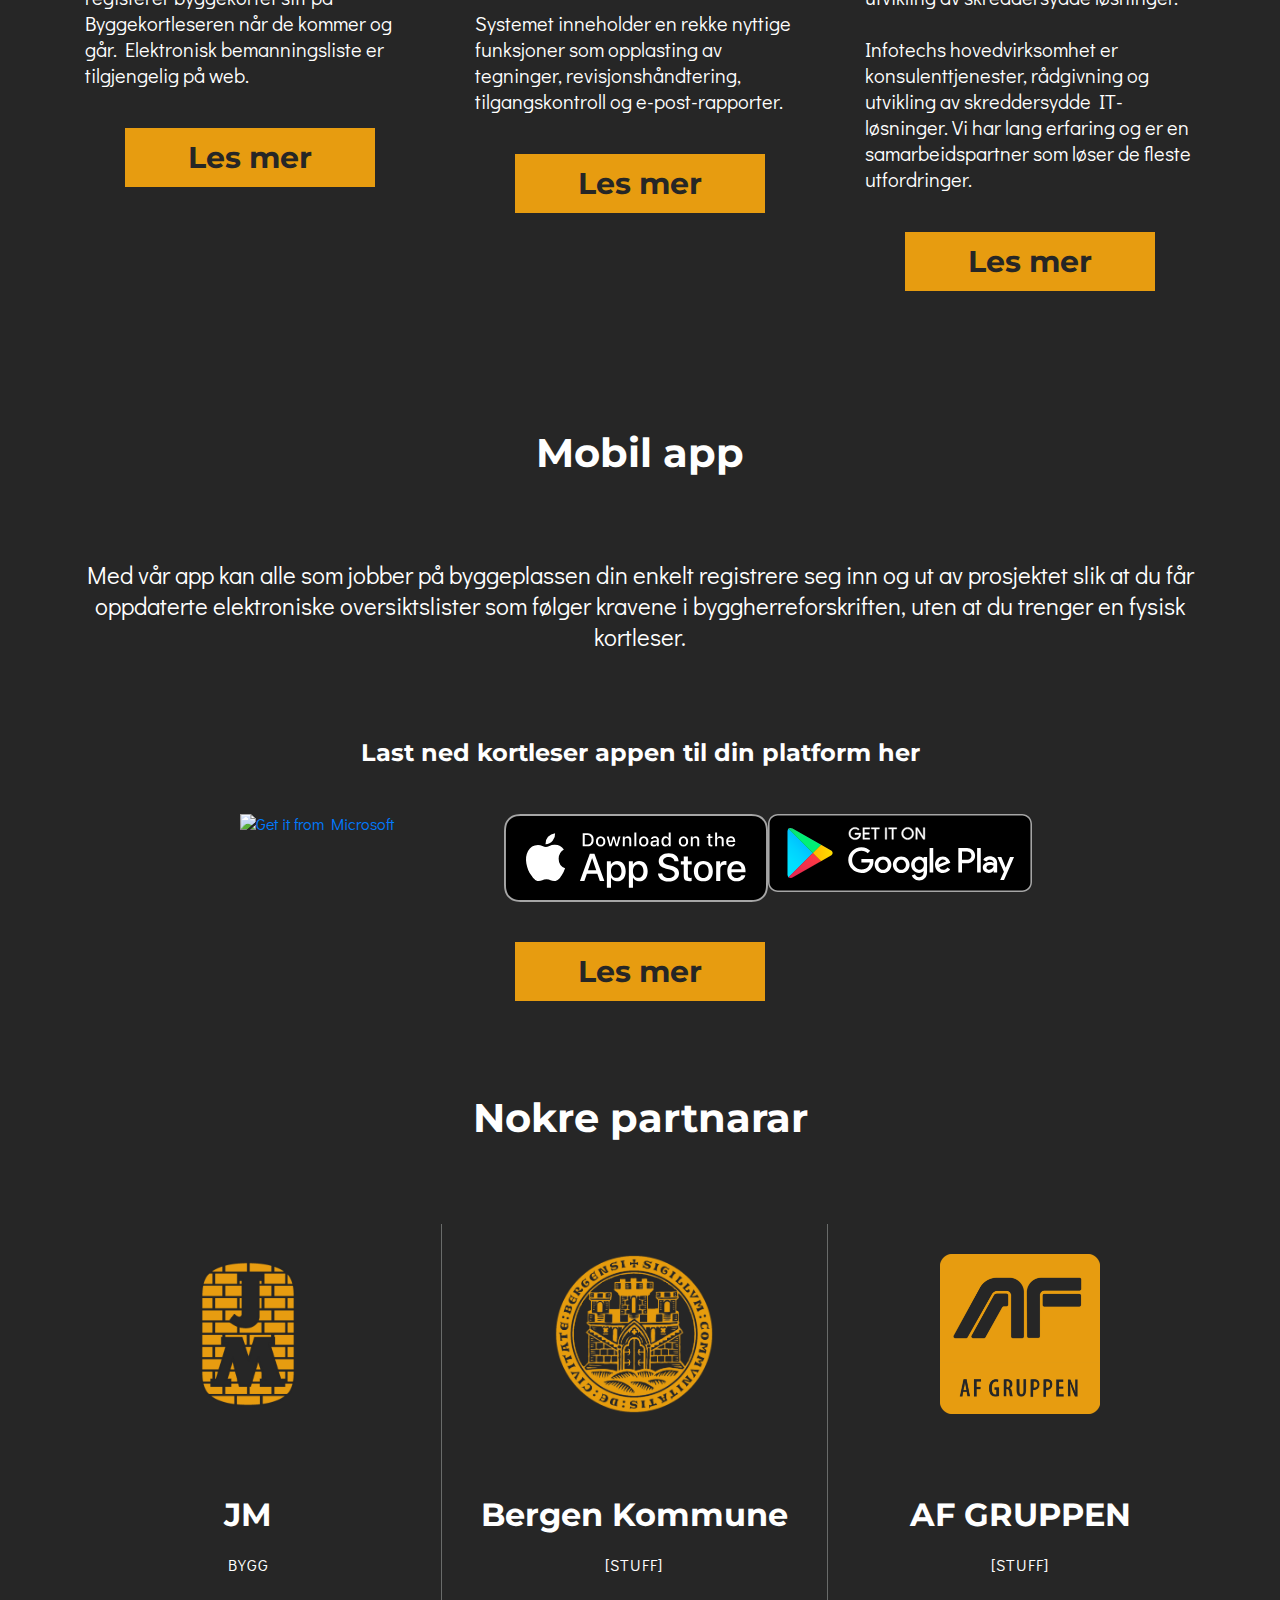
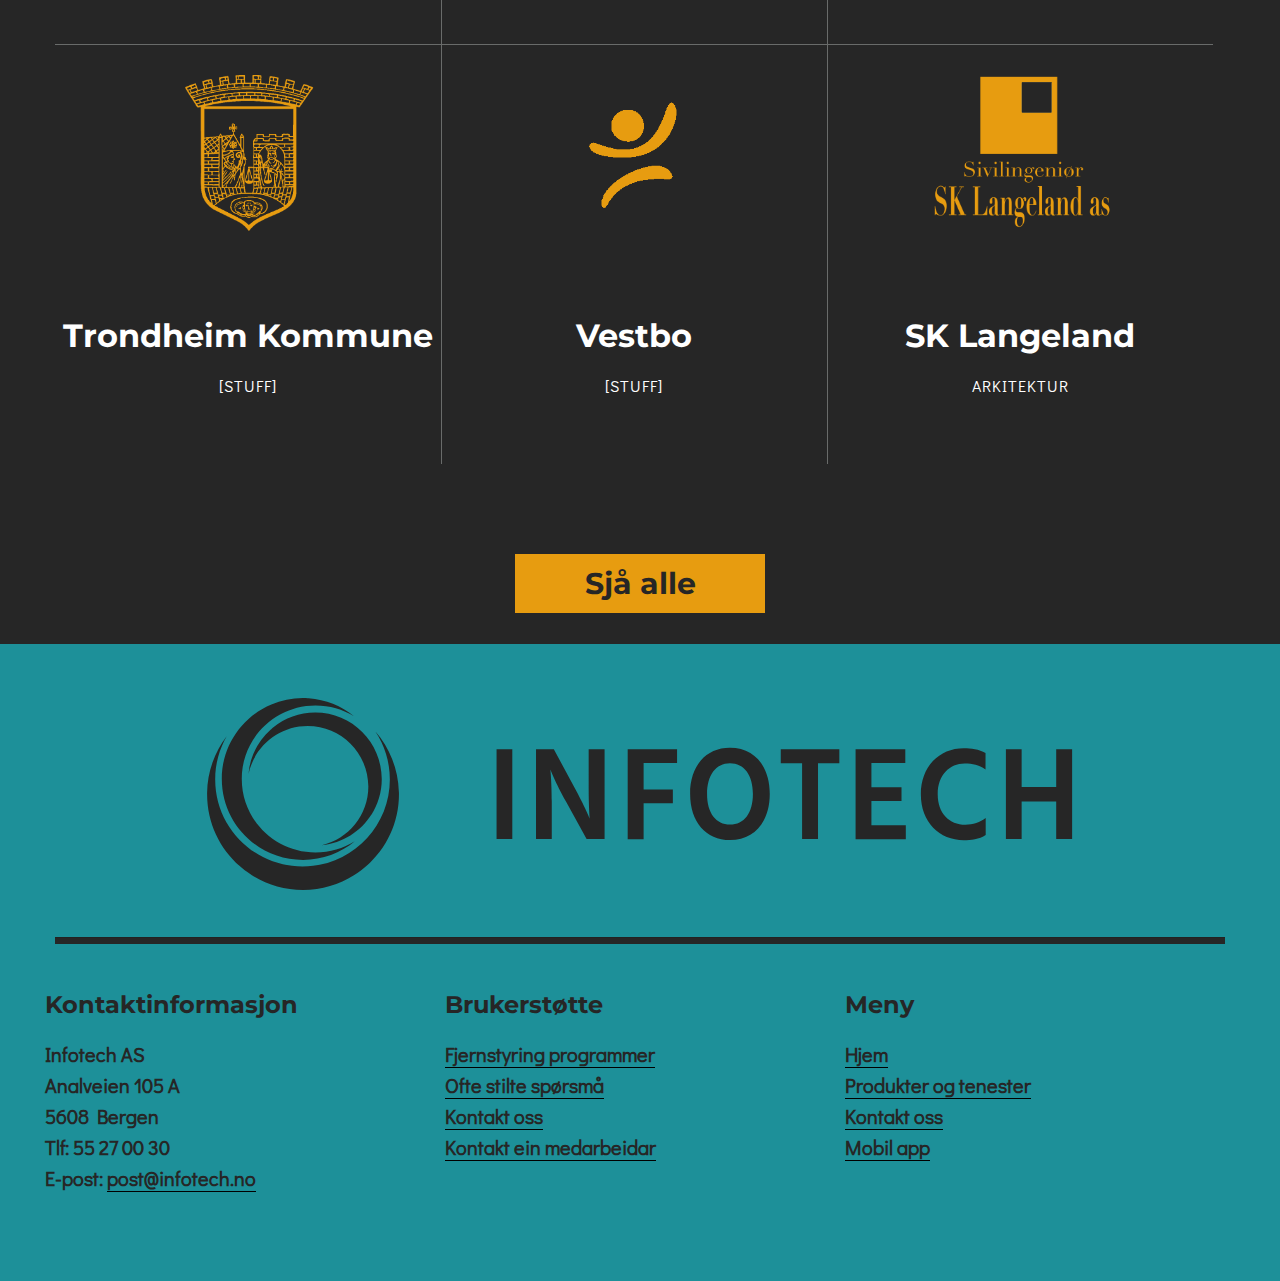
==== commit bbfbcf97: "Page finalized. Margins fixed, meny fixed, login-page added, spacing under menu corrected, some pict" ====
--- a/index.html
+++ b/index.html
@@ -33,13 +33,13 @@
                         </div>
                         <ul class="nav-list" >
                             <li>
-                                <a href="index.html"class="liIconBottom avtiveMenu">Hjem</a>
+                                <a href="index.html" class="liIconBottom avtiveMenu">Hjem</a>
                             </li>
                             <li>
                                 <a href="Produkter/index.html" class="liIconBottom">Produkter og tenester</a>
                             </li>
                             <li>
-                                <a href="KontaktOss/index.html"class="liIconBottom">Kontakt oss</a>
+                                <a href="KontaktOss/index.html" class="liIconBottom">Kontakt oss</a>
                             </li>
                         </ul>
                         <ul class="nav-list" >
@@ -47,7 +47,7 @@
                                 <a href="../FAQ/index.html">Spørsmål?</a>
                             </li>
                             <li class="liIconTop">
-                                <a class="cbg-ig-grid-A" href="#!">Logg inn</a>
+                                <a class="cbg-ig-grid-A" href="login/index.html">Logg inn</a>
                             </li>
                         </ul>
                     </nav>
@@ -64,25 +64,43 @@
                 </ul>
             <!-- The slideshow -->
                 <div class="carousel-inner">
+                   
                     <div class="carousel-item active">
-                        <img src="image/picture/bannerPictureOne16to4_Black25%25.jpg" alt="Los Angeles">
+                       <a href="#!">
+                            <picture>
+                                <source media="(min-width: 1050px)" srcset="image/picture/bannerPictureOne16to4_Black25.jpg">
+                                <source media="(min-width: 767px)" srcset="image/picture/bannerPictureOne1to1svart25.jpg">
+                                <source media="(min-width: 100px)" srcset="image/picture/bannerPictureOne14to16svart25.jpg">
+                                <img class="gradient" src="image/picture/bannerPictureOne16to4_Black25.jpg" alt="Banner">
+                            </picture>
+                        </a>
                         <div class="carousel-caption">
-                            <h1>Los Angeles</h1>
-                            <p>We had such a great time in LA!</p>
+                            <h1>Byggekort<span class="binnestrek"></span>leser på mobil!</h1>
+                            <p class="carouselP">Forenkle din opplevelse med byggekortleser på mobil!</p>
                         </div>
                     </div>
                     <div class="carousel-item">
-                        <img src="image/picture/bannerPictureOne16to4_Black50%25.jpg" alt="Chicago">
+                        <picture>
+                                <source media="(min-width: 1050px)" srcset="image/picture/bannerPictureOne16to4_Black25.jpg">
+                                <source media="(min-width: 767px)" srcset="image/picture/bannerPictureOne1to1svart25.jpg">
+                                <source media="(min-width: 100px)" srcset="image/picture/bannerPictureOne14to16svart25.jpg">
+                                <img class="gradient" src="image/picture/bannerPictureOne16to4_Black25.jpg" alt="Banner">
+                        </picture>
                         <div class="carousel-caption">
-                            <h1>Los Angeles</h1>
-                            <p>We had such a great time in LA!</p>
+                            <h1>Byggkort<span class="binnestrek"></span>leser på din byggeplass</h1>
+                            <p class="carouselP">Forenkle inn- og utlogging av personell på ein enklere måte</p>
                         </div>
                     </div>
                     <div class="carousel-item">
-                        <img src="image/picture/bannerPictureOne16to4_Blue50%25.jpg" alt="New York">
+                        <picture>
+                                <source media="(min-width: 1050px)" srcset="image/picture/bannerPictureOne16to4_Black25.jpg">
+                                <source media="(min-width: 767px)" srcset="image/picture/bannerPictureOne1to1svart25.jpg">
+                                <source media="(min-width: 100px)" srcset="image/picture/bannerPictureOne14to16svart25.jpg">
+                                <img class="gradient" src="image/picture/bannerPictureOne16to4_Black25.jpg" alt="Banner">
+                        </picture>
                         <div class="carousel-caption">
-                            <h1>Los Angeles</h1>
-                            <p>We had such a great time in LA!</p>
+                            <h1>ITBase</h1>
+                            <p class="carouselP">Forenkle ditt etellerannet med ITBase</p>
                         </div>
                     </div>
                 </div>
@@ -105,33 +123,34 @@
                     <div class="col-xl-4 col-sm-6">
                         <div class="col-sm-12 prodMainPage">
                             <a class="productA" href="Produkter/kortleser.html">
-                                <img class="productImgMainPage" src="image/picture/bannerPictureOne.jpeg">
+                                <img class="productImgMainPage" src="image/picture/bannerPictureOne.jpg" alt="Produkt bilde, kortleser">
                                 <h3>Byggekortleser</h3>
                             </a>
-                                <p class="productPMainPage">Med Infotechs spesialutviklede Byggekortleser kan du hente ut all informasjon om hvem som er til stede på byggeplassen. Arbeiderene registerer byggekortet sitt på Byggekortleseren når de kommer og går. Elektronisk bemanningsliste er tilgjengelig på web. </p>
-                        </div>
-                            <div class="mainPageReferanceDiv">
-                                <a class="mainPageReferanceA" href="Produkter/kortleser.html">Les mer</a>
-                            </div>
+                            <p class="productPMainPage">Med Infotechs spesialutviklede Byggekortleser kan du hente ut all informasjon om hvem som er til stede på byggeplassen. Arbeiderene registerer byggekortet sitt på Byggekortleseren når de kommer og går. Elektronisk bemanningsliste er tilgjengelig på web. </p>
+                        </div>
+                        <div class="mainPageReferanceDiv">
+                            <a class="mainPageReferanceA" href="Produkter/kortleser.html">Les mer</a>
+                        </div>
                     </div>
                     <div class="col-xl-4 col-sm-6">
                         <div class="col-sm-12 prodMainPage">
                             <a class="productA" href="Produkter/itbase.html">
-                                <img class="productImgMainPage" src="image/picture/bannerPictureOne.jpeg">
-                                <h3>ITBASE prosjektweb</h3></a>
+                                <img class="productImgMainPage" src="image/picture/bannerPictureOne.jpg" alt="Produkt bilde, ITBase">
+                                <h3>ITBASE prosjektweb</h3>
+                            </a>
                             <p class="productPMainPage">Med vårt webhotell ITBASE Prosjektweb samler du alle dokumentene tilknyttet et byggeprosjekt på internett.
                             <br><br>
                             Systemet inneholder en rekke nyttige funksjoner som opplasting av tegninger, revisjonshåndtering, tilgangskontroll og e-post-rapporter.
                             </p>
                         </div>
-                            <div class="mainPageReferanceDiv">
-                                <a class="mainPageReferanceA" href="Produkter/itbase.html">Les mer</a>
-                            </div>
+                        <div class="mainPageReferanceDiv">
+                            <a class="mainPageReferanceA" href="Produkter/itbase.html">Les mer</a>
+                        </div>
                     </div>
                     <div class="col-xl-4 col-sm-6 ">
                         <div class="col-sm-12 prodMainPage">
                             <a class="productA" href="Produkter/konsulenttenester.html">
-                                <img class="productImgMainPage" src="image/picture/bannerPictureOne.jpeg">
+                                <img class="productImgMainPage" src="image/picture/bannerPictureOne.jpg" alt="Produkt bilde, konsulenttenester">
                                 <h3>Konsulenttjenester</h3>
                             </a>    
                             <p class="productPMainPage">Infotech AS er en samarbeidspartner med lang erfaring og høy IT-kompetanse. Våre kvalifiserte konsulenter tilbyr rådgiving og utvikling av skreddersydde løsninger.
@@ -148,60 +167,60 @@
                     
                     <p class="about headerAbout">Med vår app kan alle som jobber på byggeplassen din enkelt registrere seg inn og ut av prosjektet slik at du får oppdaterte elektroniske oversiktslister som følger kravene i byggherreforskriften, uten at du trenger en fysisk kortleser. </p>
                     <h3 style="margin-bottom: 40px;">Last ned kortleser appen til din platform her</h3>
-                <div class="downloadAppDiv">
-                    <a  href="https://www.microsoft.com/store/apps/9pmfkp7xqvgb?ocid=badge" target="_blank">
-                        <img class="downloadApp" src="https://assets.windowsphone.com/85864462-9c82-451e-9355-a3d5f874397a/English_get-it-from-MS_InvariantCulture_Default.png" alt="Get it from Microsoft" />
-                    </a>
-                    <a href="https://itunes.apple.com/no/app/chkbox/id1091516913?l=nb" target="_blank">
-                        <img class="downloadApp" src="../image/graphics/Download_on_the_App_Store_Badge_US-UK_RGB_blk_092917.svg" alt="">
-                    </a>
-                    <a href="https://play.google.com/store/apps/details?id=com.infotech.checkboxapp" target="_blank">
-                        <img class="downloadApp" src="../image/graphics/google-play-badge.svg" alt="">
-                    </a>
-                </div>
+                    <div class="downloadAppDiv">
+                        <a  href="https://www.microsoft.com/store/apps/9pmfkp7xqvgb?ocid=badge" target="_blank">
+                            <img class="downloadApp" src="https://assets.windowsphone.com/85864462-9c82-451e-9355-a3d5f874397a/English_get-it-from-MS_InvariantCulture_Default.png" alt="Get it from Microsoft" />
+                        </a>
+                        <a href="https://itunes.apple.com/no/app/chkbox/id1091516913?l=nb" target="_blank">
+                            <img class="downloadApp" src="image/graphics/Download_on_the_App_Store_Badge_US-UK_RGB_blk_092917.svg" alt="Apple market logo">
+                        </a>
+                        <a href="https://play.google.com/store/apps/details?id=com.infotech.checkboxapp" target="_blank">
+                            <img class="downloadApp" src="image/graphics/google-play-badge.svg" alt="google play logo">
+                        </a>
+                    </div>
                     <div class="mainPageReferanceDiv">
-                        <a class="mainPageReferanceA" href="../Produkter/mobil.html">Les mer</a>
+                        <a class="mainPageReferanceA" href="Produkter/mobil.html">Les mer</a>
                     </div>
                 <h2 class="partnerMainPageH2">Nokre partnarar</h2>
                 <ul class="cbp-ig-grid">
                     <li>
                         <a class="cbg-ig-grid-A" href="#!">
-				        <span class="cbp-ig-icon"><div class="div-img-grid"><img class="img-grid" src="image/logo_finished/JM_GUL.png"></div></span>
+				        <span class="cbp-ig-icon"><div class="div-img-grid"><img class="img-grid" src="image/logo_finished/JM_GUL.png" alt="JM"></div></span>
                             <h3 class="cbp-ig-title">JM</h3>
                             <span class="cbp-ig-category">Bygg</span>
                         </a>
                     </li>
                     <li>
                         <a class="cbg-ig-grid-A" href="#!">
-                            <span class="cbp-ig-icon"><div class="div-img-grid"><img class="img-grid" src="image/logo_finished/bergen_kommune_GUL.png"></div></span>
+                            <span class="cbp-ig-icon"><div class="div-img-grid"><img class="img-grid" src="image/logo_finished/bergen_kommune_GUL.png" alt="Bergen Kommune"></div></span>
                             <h3 class="cbp-ig-title">Bergen Kommune</h3>
                             <span class="cbp-ig-category">[stuff]</span>
                         </a>
                     </li>
                     <li>
                         <a class="cbg-ig-grid-A" href="#!">
-                            <span class="cbp-ig-icon"><div class="div-img-grid"><img class="img-grid" src="image/logo_finished/AF_GRUPPEN_GUL.png"></div></span>
+                            <span class="cbp-ig-icon"><div class="div-img-grid"><img class="img-grid" src="image/logo_finished/AF_GRUPPEN_GUL.png" alt="AF Gruppe"></div></span>
                             <h3 class="cbp-ig-title">AF GRUPPEN</h3>
                             <span class="cbp-ig-category">[stuff]</span>
                         </a>
                     </li>
                     <li>
                         <a class="cbg-ig-grid-A" href="#!">
-                            <span class="cbp-ig-icon"><div class="div-img-grid"><img class="img-grid" src="image/logo_finished/tronheim_kommune_GUL.png"></div></span>
+                            <span class="cbp-ig-icon"><div class="div-img-grid"><img class="img-grid" src="image/logo_finished/tronheim_kommune_GUL.png" alt="Trondheim kommune"></div></span>
                             <h3 class="cbp-ig-title">Trondheim Kommune</h3>
                             <span class="cbp-ig-category">[stuff]</span>
                         </a>
                     </li>
                     <li>
                         <a class="cbg-ig-grid-A" href="!#">
-                            <span class="cbp-ig-icon"><div class="div-img-grid"><img class="img-grid" src="image/logo_finished/Vestbo_GUL.png"></div></span>
+                            <span class="cbp-ig-icon"><div class="div-img-grid"><img class="img-grid" src="image/logo_finished/Vestbo_GUL.png" alt="Vestbo"></div></span>
                             <h3 class="cbp-ig-title">Vestbo</h3>
                             <span class="cbp-ig-category">[stuff]</span>
                         </a>
                     </li>
                     <li>
                         <a class="cbg-ig-grid-A" href="#!">
-                            <span class="cbp-ig-icon"><div class="div-img-grid"><img class="img-grid" src="image/logo_finished/SKLangeland_GUL.png"></div></span>
+                            <span class="cbp-ig-icon"><div class="div-img-grid"><img class="img-grid" src="image/logo_finished/SKLangeland_GUL.png" alt="SK Langeland"></div></span>
                             <h3 class="cbp-ig-title">SK Langeland</h3>
                             <span class="cbp-ig-category">Arkitektur</span>
                         </a>
@@ -213,7 +232,7 @@
             </div>
             <footer>
                 <div class="container">
-                    <img class="footerImg" src="image/graphics/MainLogoHorizontalv2Black.svg">
+                    <img class="footerImg" src="image/graphics/MainLogoHorizontalv2Black.svg" alt="infotech logo">
                     <hr>
                     <div class="row">
                         <div class="col-xl-4 col-sm-6">
--- a/style/stylesheet.css
+++ b/style/stylesheet.css
@@ -125,7 +125,7 @@
     border: 0;
     font-size: 20px;
     padding: 10px 40px;
-    margin: 0 auto;
+    margin: 29px auto;
     display: block;
     width: 300px;
     text-align: center;
@@ -190,7 +190,7 @@
 
 .width800{
     width: 50%;
-    padding: 10px auto 100px auto;
+    padding: 10px 0 100px 0;
 }
 .productPageUndertitle{
     color:#FFFFFF;
@@ -317,6 +317,21 @@
     font-size: 20px;
 }
 
+.form-control{
+    background-color: #e1e1e1;
+    transition: 0.2s;
+}
+
+.form-control:focus{
+    background-color: #ffffff;
+    transition: 0.2s;
+}
+
+
+/* cards */
+.card-deck{
+    margin-top: 25px;
+}
 
 h1{
     font-family: 'Montserrat', sans-serif;
@@ -330,7 +345,7 @@
     font-weight: bold;
     color: #FFFFFF;
     text-align: center;
-    margin-top: 200px;
+    margin-top: 100px;
     margin-bottom: 80px;
     max-width: 100%;
     
@@ -378,6 +393,7 @@
     float:right;
     position: relative;
     top: -45px;
+    
 }
 .liIconBottom{
     position: relative;
@@ -395,6 +411,21 @@
     .carousel-indicators {
         z-index: 1;
   }
+
+.carousel-caption{
+        color:#f9f9f9;
+}
+
+.carousel-indicators li{
+    height: 20px;
+    width: 20px;
+    margin: 0 5px 5px 5px;
+    border-radius: 100%;
+}
+
+.carouselP{
+    font-size: 24px;
+}
 body{
     color: #262626;
 }
@@ -431,7 +462,7 @@
 }
 
 .container{
-    width: 100%;
+    max-width: 1200px;
 }
 
 .FAQMainPage{
@@ -478,10 +509,51 @@
     text-align: right;
 }
 
+/* login */
+
+.loginPageTable{
+    width: 90%;
+    margin: 0 auto;
+}
+
+
+.loginPageTable tr td{
+    font-size: 20px;
+    padding: 10px 0;
+    border-bottom: 1px solid #a1a1a1;
+    text-align: center;
+}
+
+
+
+.loginPageTable tr td.loginPageTdLeft{
+    text-align: left;
+    padding-left: 30px;
+    width: 60%;
+    color:#FFFFFF;
+}
+
+.loginPageTable tr td.loginPageTdRight{
+    text-align: center;
+    max-width: 40%;
+    color:#FFFFFF;
+}
+
+.FAQProductPage ul li a,
+.FAQProductPage ul li a:hover,
+.FAQProductPage ul li a:hover,
+.FAQProductPage ul li a:active,
+.FAQProductPageul li a:link{
+    color: #FFFFFF;
+    text-decoration: underline;
+}
+
+/* portrait */
+
 p.pPortrait{
     font-size: 20px;
     color: #FFFFFF;
-    margin: 0 20px;
+    margin: 5px 20px;
 }
 
 .portraitText{
@@ -526,7 +598,7 @@
 }
 
 .productPageTable{
-    max-width: 800px;
+    width: 66%;
     margin: 0 auto;
 }
 
@@ -702,7 +774,7 @@
   position: absolute;
   top: 0;
   right: 0;
-  background: transparent: ;
+  background: transparent;
   height: 71px;
   width: 71px;
 }
@@ -779,6 +851,10 @@
 .whiteSpace{ 
     height: 90px;
 }
+
+.submenuSpace{
+     height: 25px;
+}    
 
 
 .prodMainPage{
@@ -1042,7 +1118,6 @@
 .div-img-grid-referansar{
     width: 100%; 
     height: 200px;
-    padding: auto 0;
 }
 
 .img-grid-referansar{
@@ -1241,6 +1316,21 @@
 }
 
 
+
+@media only screen and (min-width: 770px) and (max-width: 1050px) {
+    
+
+    .sub-menu ul li a,
+    .sub-menu ul li a:hover{
+        margin: 0;
+        color: #f1f1f1;
+        font-size:24px;
+        font-family: 'Montserrat', sans-serif;
+    }
+        .FAQContent{
+        margin: 20px auto;
+    }
+}
 
 
 @media only screen and (max-width: 769px) {
@@ -1320,10 +1410,18 @@
     float:none;
     position: relative;
     top:0;
+    font-weight: bold;
+    font-size: 80px;
+    text-align: center;
+    background-color: #F9F9F9;
+    padding: 20px;
+    margin: 0;
 }
 .liIconBottom{
     position: relative;
     top: 0;
+    font-size: 40px;
+    padding: 20px;
 }
     
     .footerUl{
@@ -1413,7 +1511,7 @@
 .sub-menu ul li a:hover{
     margin: 0;
     color: #f1f1f1;
-    font-size:14px;
+    font-size:18px;
     font-family: 'Montserrat', sans-serif;
 }
 
@@ -1429,6 +1527,13 @@
     footer div.container div.row{
         padding-left: 20px;
     }
+    
+    .whiteSpace{ 
+    height: 70px;
+    }
+    .submenuSpace{
+     height: 100px;
+}    
 }
 
 @media screen and (min-width: 769px) {
@@ -1436,6 +1541,8 @@
     display: block !important;
   }
 }
+
+
  
 
 #nav-toggle {
